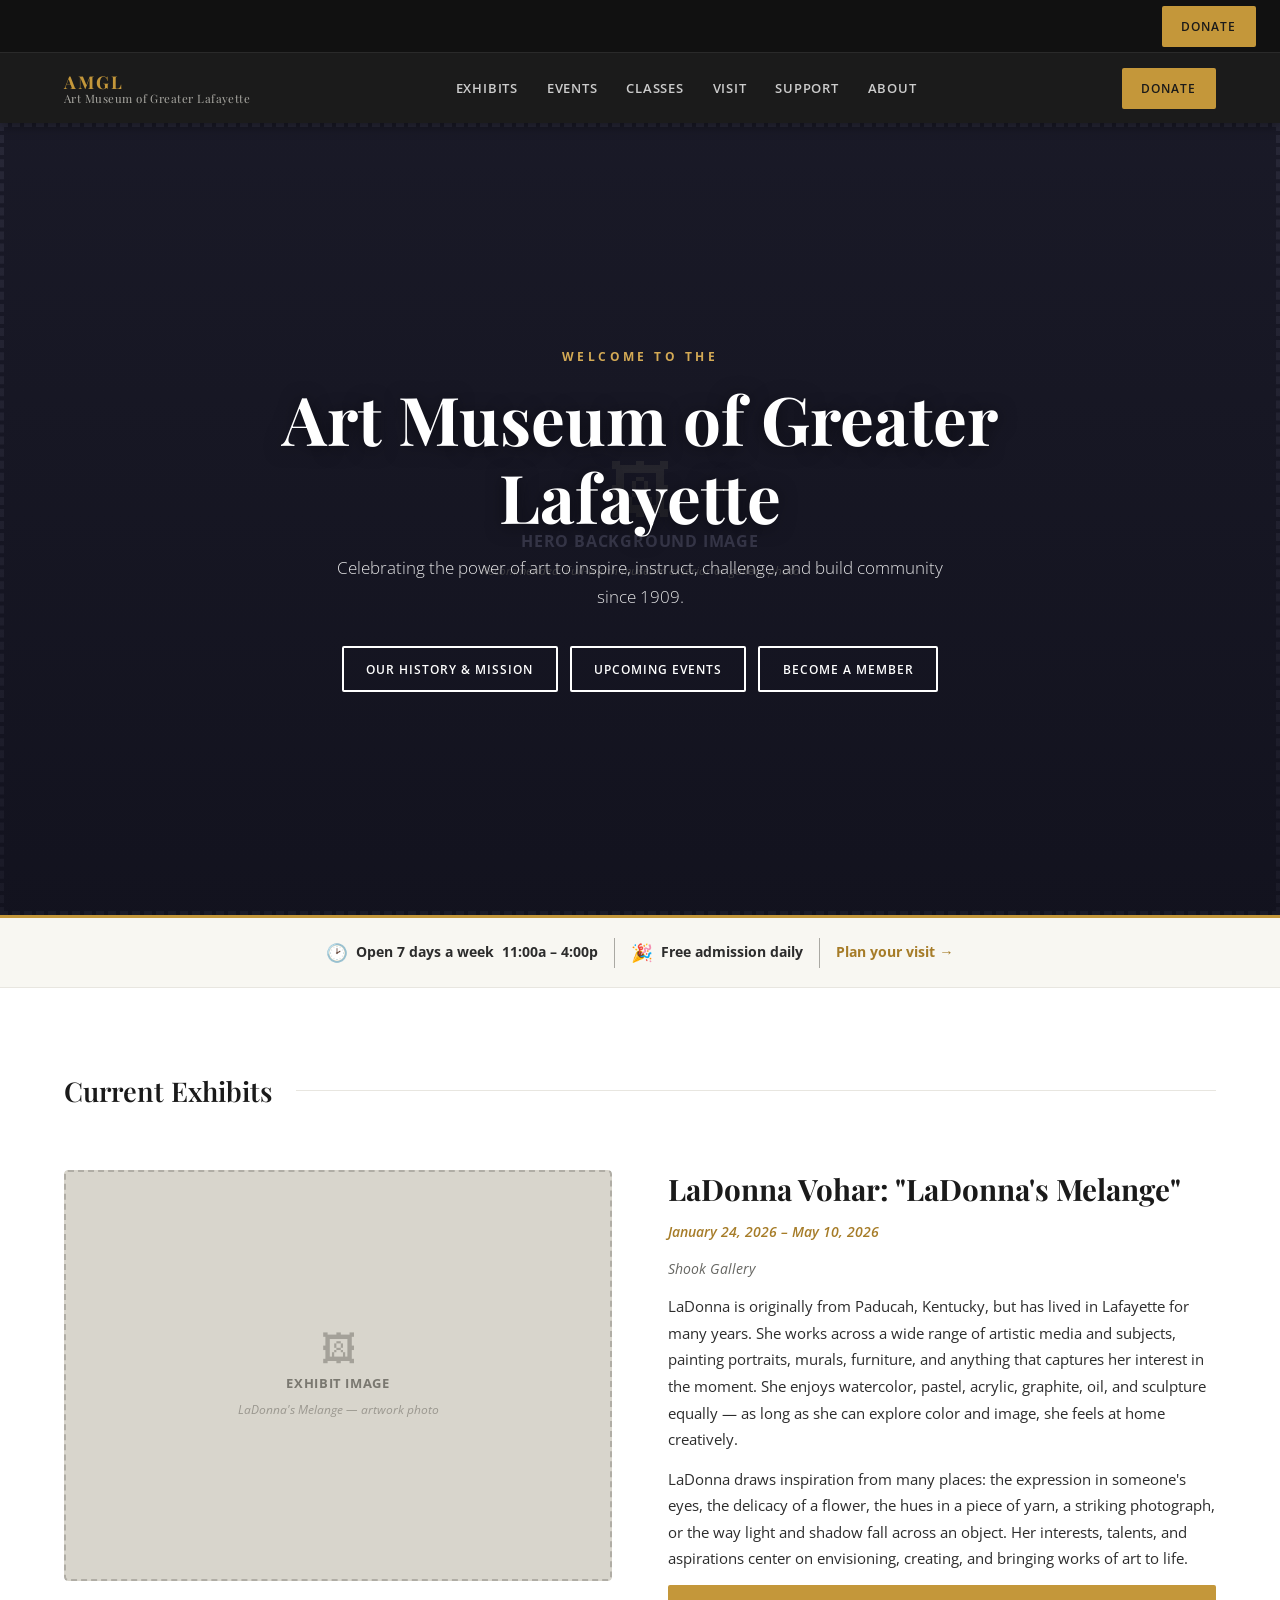
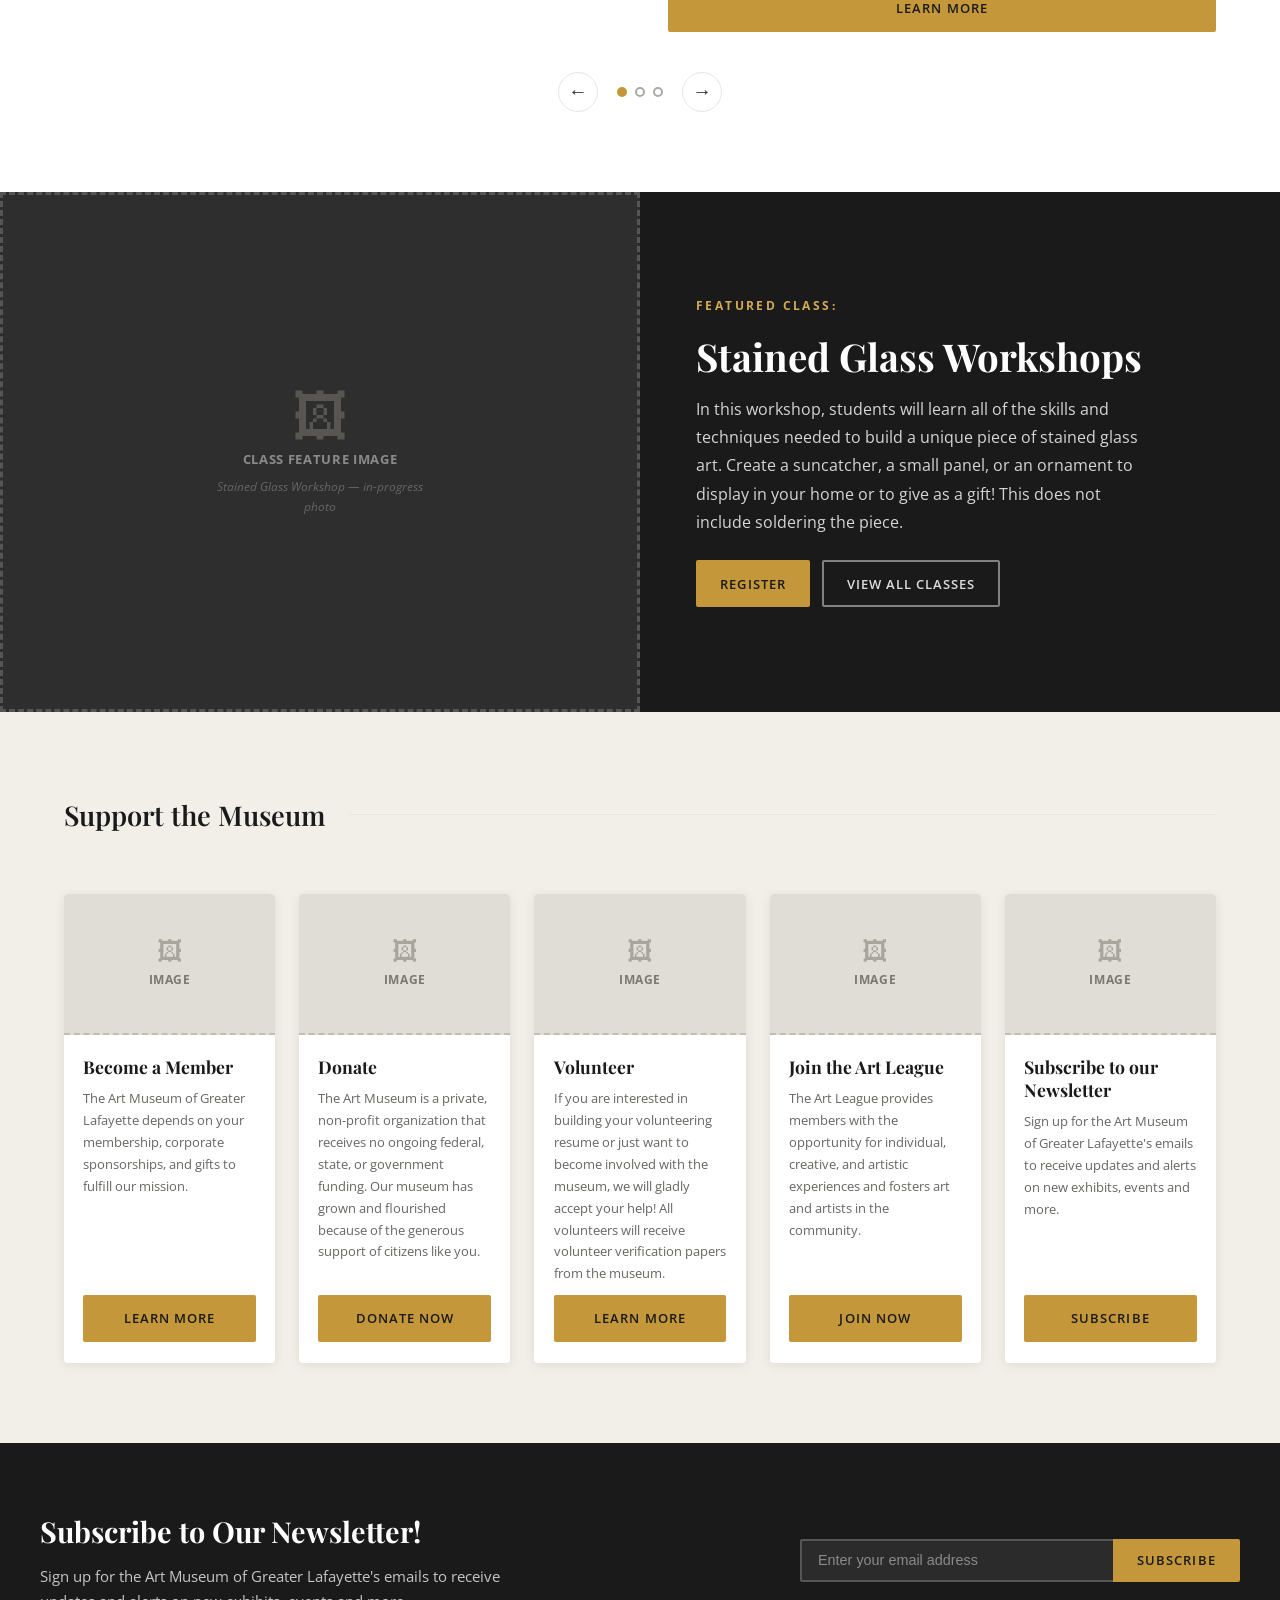
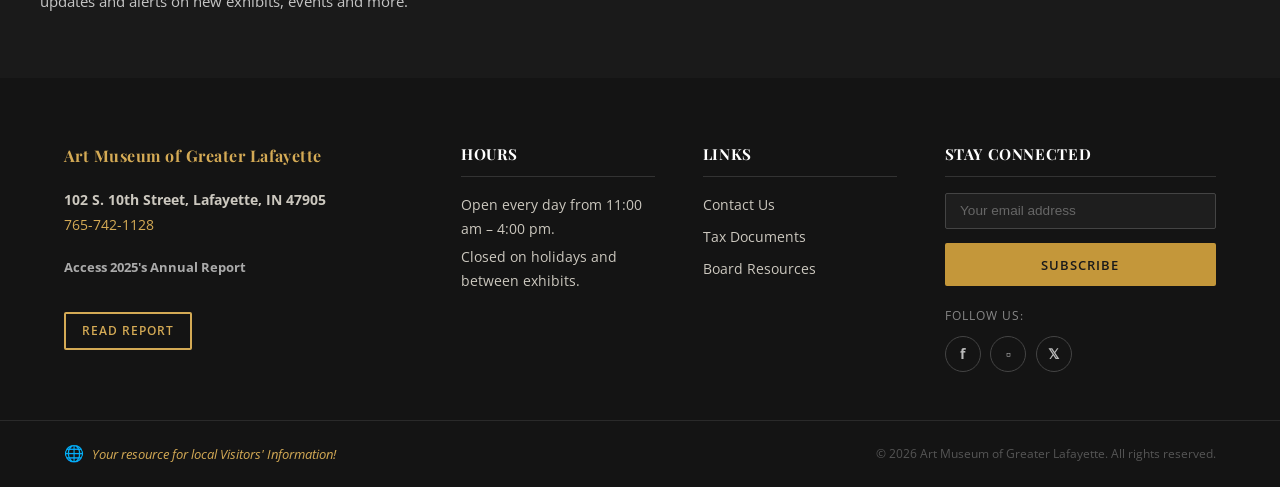
==== index.html @ 9572503d "intial commit of basic website" ====
<!DOCTYPE html>
<html lang="en">
<head>
  <meta charset="UTF-8" />
  <meta name="viewport" content="width=device-width, initial-scale=1.0" />
  <title>Art Museum of Greater Lafayette</title>
  <link rel="preconnect" href="https://fonts.googleapis.com" />
  <link rel="preconnect" href="https://fonts.gstatic.com" crossorigin />
  <link href="https://fonts.googleapis.com/css2?family=Playfair+Display:ital,wght@0,400;0,600;0,700;1,400;1,600&family=Open+Sans:wght@300;400;600;700&display=swap" rel="stylesheet" />
  <link rel="stylesheet" href="css/styles.css" />
</head>
<body>

  <!-- ===================== SKIP LINK ===================== -->
  <a href="#main-content" class="skip-link">Skip to Content</a>

  <!-- ===================== HEADER / NAV ===================== -->
  <header class="site-header" id="site-header">
    <div class="header-top-bar">
      <a href="#" class="btn btn-donate-top">Donate</a>
    </div>

    <nav class="navbar" role="navigation" aria-label="Main Navigation">
      <div class="nav-brand">
        <a href="index.html" class="nav-logo-link">
          <!-- LOGO PLACEHOLDER -->
          <div class="logo-placeholder">
            <span class="logo-initials">AMGL</span>
            <span class="logo-full-text">Art Museum of Greater Lafayette</span>
          </div>
        </a>
      </div>

      <ul class="nav-links" id="navLinks">
        <li class="nav-item has-dropdown">
          <a href="#">Exhibits</a>
          <ul class="dropdown-menu">
            <li><a href="#">Current Exhibits</a></li>
            <li><a href="#">Upcoming Exhibits</a></li>
            <li><a href="#">Past Exhibits</a></li>
          </ul>
        </li>
        <li class="nav-item">
          <a href="#">Events</a>
        </li>
        <li class="nav-item has-dropdown">
          <a href="#">Classes</a>
          <ul class="dropdown-menu">
            <li><a href="#">All Classes</a></li>
            <li><a href="#">Register</a></li>
          </ul>
        </li>
        <li class="nav-item has-dropdown">
          <a href="#">Visit</a>
          <ul class="dropdown-menu">
            <li><a href="#">Plan Your Visit</a></li>
            <li><a href="#">Docent Tours</a></li>
            <li><a href="#">Gift Shop</a></li>
            <li><a href="#">FAQs</a></li>
          </ul>
        </li>
        <li class="nav-item has-dropdown">
          <a href="#">Support</a>
          <ul class="dropdown-menu">
            <li><a href="#">Become a Member</a></li>
            <li><a href="#">Donate</a></li>
            <li><a href="#">Volunteer</a></li>
            <li><a href="#">Art League</a></li>
          </ul>
        </li>
        <li class="nav-item has-dropdown">
          <a href="#">About</a>
          <ul class="dropdown-menu">
            <li><a href="#">Our History &amp; Mission</a></li>
            <li><a href="#">Staff &amp; Board</a></li>
            <li><a href="#">Annual Report</a></li>
            <li><a href="#">Contact Us</a></li>
          </ul>
        </li>
      </ul>

      <div class="nav-actions">
        <a href="#" class="btn btn-donate-nav">Donate</a>
        <button class="hamburger-btn" id="hamburgerBtn" aria-label="Open Menu" aria-expanded="false" aria-controls="mobileMenu">
          <span class="hamburger-line"></span>
          <span class="hamburger-line"></span>
          <span class="hamburger-line"></span>
          <span class="hamburger-label open-label">Open Menu</span>
          <span class="hamburger-label close-label">Close Menu</span>
        </button>
      </div>
    </nav>

    <!-- Mobile Menu -->
    <div class="mobile-menu" id="mobileMenu" aria-hidden="true">
      <ul class="mobile-nav-list">
        <li><a href="#">Exhibits</a></li>
        <li><a href="#">Events</a></li>
        <li><a href="#">Classes</a></li>
        <li><a href="#">Visit</a></li>
        <li><a href="#">Support</a></li>
        <li><a href="#">About</a></li>
        <li><a href="#" class="btn btn-donate-mobile">Donate</a></li>
      </ul>
    </div>
  </header>

  <!-- ===================== MAIN CONTENT ===================== -->
  <main id="main-content">

    <!-- ========== HERO SECTION ========== -->
    <section class="hero-section" aria-label="Hero">
      <!-- HERO IMAGE PLACEHOLDER -->
      <div class="hero-bg-placeholder" role="img" aria-label="[Hero background image placeholder — museum exterior or gallery interior]">
        <div class="placeholder-media hero-placeholder-media">
          <div class="placeholder-icon">&#128444;</div>
          <p class="placeholder-label">Hero Background Image</p>
          <p class="placeholder-hint">Recommended: Full-width museum exterior or gallery photo</p>
        </div>
      </div>
      <div class="hero-overlay"></div>

      <div class="hero-content">
        <p class="hero-eyebrow">WELCOME TO THE</p>
        <h1 class="hero-title">Art Museum of Greater Lafayette</h1>
        <p class="hero-tagline">
          Celebrating the power of art to inspire, instruct, challenge, and build community since 1909.
        </p>
        <div class="hero-cta-group">
          <a href="#" class="btn btn-hero-outline">Our History &amp; Mission</a>
          <a href="#" class="btn btn-hero-outline">Upcoming Events</a>
          <a href="#" class="btn btn-hero-outline">Become a Member</a>
        </div>
      </div>
    </section>

    <!-- ========== QUICK INFO BAR ========== -->
    <section class="info-bar" aria-label="Quick Visit Information">
      <div class="info-bar-inner">
        <div class="info-bar-item">
          <span class="info-bar-icon">&#128337;</span>
          <strong>Open 7 days a week &nbsp;11:00a – 4:00p</strong>
        </div>
        <div class="info-bar-divider" aria-hidden="true"></div>
        <div class="info-bar-item">
          <span class="info-bar-icon">&#127881;</span>
          <strong>Free admission daily</strong>
        </div>
        <div class="info-bar-divider" aria-hidden="true"></div>
        <div class="info-bar-item">
          <a href="#" class="info-bar-link">
            <strong>Plan your visit &#8594;</strong>
          </a>
        </div>
      </div>
    </section>

    <!-- ========== CURRENT EXHIBITS ========== -->
    <section class="exhibits-section" id="exhibits" aria-label="Current Exhibits">
      <div class="section-container">
        <div class="section-label-row">
          <h2 class="section-heading">Current Exhibits</h2>
          <div class="section-rule"></div>
        </div>

        <!-- Exhibit Slider Wrapper -->
        <div class="exhibit-slider" id="exhibitSlider" role="region" aria-label="Exhibit Slideshow">

          <!-- SLIDE 1 -->
          <div class="exhibit-slide active" data-slide="0">
            <div class="exhibit-slide-inner">
              <div class="exhibit-image-wrap">
                <!-- IMAGE PLACEHOLDER -->
                <div class="placeholder-media exhibit-placeholder" role="img" aria-label="[Image placeholder for LaDonna Vohar exhibit]">
                  <div class="placeholder-icon">&#128444;</div>
                  <p class="placeholder-label">Exhibit Image</p>
                  <p class="placeholder-hint">LaDonna's Melange — artwork photo</p>
                </div>
              </div>
              <div class="exhibit-info">
                <h3 class="exhibit-title">LaDonna Vohar: "LaDonna's Melange"</h3>
                <p class="exhibit-dates"><em>January 24, 2026 – May 10, 2026</em></p>
                <p class="exhibit-gallery"><em>Shook Gallery</em></p>
                <p class="exhibit-description">
                  LaDonna is originally from Paducah, Kentucky, but has lived in Lafayette for many years.
                  She works across a wide range of artistic media and subjects, painting portraits, murals,
                  furniture, and anything that captures her interest in the moment. She enjoys watercolor,
                  pastel, acrylic, graphite, oil, and sculpture equally — as long as she can explore color
                  and image, she feels at home creatively.
                </p>
                <p class="exhibit-description">
                  LaDonna draws inspiration from many places: the expression in someone's eyes, the delicacy
                  of a flower, the hues in a piece of yarn, a striking photograph, or the way light and shadow
                  fall across an object. Her interests, talents, and aspirations center on envisioning, creating,
                  and bringing works of art to life.
                </p>
                <a href="#" class="btn btn-primary-dark">Learn More</a>
              </div>
            </div>
          </div>

          <!-- SLIDE 2 -->
          <div class="exhibit-slide" data-slide="1">
            <div class="exhibit-slide-inner">
              <div class="exhibit-image-wrap">
                <!-- IMAGE PLACEHOLDER -->
                <div class="placeholder-media exhibit-placeholder" role="img" aria-label="[Image placeholder for Alice Baber exhibit]">
                  <div class="placeholder-icon">&#128444;</div>
                  <p class="placeholder-label">Exhibit Image</p>
                  <p class="placeholder-hint">Alice Baber — abstract expressionist artwork photo</p>
                </div>
              </div>
              <div class="exhibit-info">
                <h3 class="exhibit-title">Alice Baber: From the Permanent Collection</h3>
                <p class="exhibit-dates"><em>January 24, 2026 – May 31, 2026</em></p>
                <p class="exhibit-gallery"><em>Weil Gallery</em></p>
                <p class="exhibit-description">
                  Alice Baber (1928–1982) was an American abstract expressionist painter, best known for the
                  organic, biomorphic forms she painted using a staining technique which allowed her to explore
                  pure color and elicit a sense of radiant light. Born in Charleston, Illinois, Baber spent her
                  childhood winters in Florida due to poor health. Drawing attracted her from an early age, and
                  by the time she was twelve she already attended college-level classes.
                </p>
                <p class="exhibit-description">
                  Upon graduation from high school, she joined Lindenwood College in Missouri, and soon
                  transferred to Indiana University, Bloomington, where she studied with the figurative
                  expressionist painter Alton Pickens. Baber completed her Master of Arts degree in 1951
                  and travelled to Europe, studying at the École des Beaux-Arts in Fontainebleau, France,
                  before settling in New York City.
                </p>
                <a href="#" class="btn btn-primary-dark">Learn More</a>
              </div>
            </div>
          </div>

          <!-- SLIDE 3 -->
          <div class="exhibit-slide" data-slide="2">
            <div class="exhibit-slide-inner">
              <div class="exhibit-image-wrap">
                <!-- IMAGE PLACEHOLDER -->
                <div class="placeholder-media exhibit-placeholder" role="img" aria-label="[Image placeholder for New Artists 2026 exhibit]">
                  <div class="placeholder-icon">&#128444;</div>
                  <p class="placeholder-label">Exhibit Image</p>
                  <p class="placeholder-hint">New Artists 2026 — student artwork photo</p>
                </div>
              </div>
              <div class="exhibit-info">
                <h3 class="exhibit-title">New Artists 2026: A Juried Regional High School Art Exhibit</h3>
                <p class="exhibit-dates"><em>March 14, 2026 – April 19, 2026</em></p>
                <p class="exhibit-gallery"><em>East and McDonald Galleries</em></p>
                <p class="exhibit-description">
                  Forty-seven years ago, the New Artist Exhibition was established to recognize the best high
                  school artists in the area for their creativity, talent, and dedication. New Artists of 2026
                  is made possible by the ongoing collaboration between the Art Museum of Greater Lafayette,
                  the Art League, high school teachers, students, and private partners.
                </p>
                <a href="#" class="btn btn-primary-dark">Learn More</a>
              </div>
            </div>
          </div>

          <!-- Slider Controls -->
          <div class="slider-controls" aria-label="Slider Controls">
            <button class="slider-btn slider-prev" id="sliderPrev" aria-label="Previous exhibit">&#8592;</button>
            <div class="slider-dots" role="tablist" aria-label="Exhibit slides">
              <button class="slider-dot active" role="tab" aria-selected="true" aria-label="Slide 1" data-dot="0"></button>
              <button class="slider-dot" role="tab" aria-selected="false" aria-label="Slide 2" data-dot="1"></button>
              <button class="slider-dot" role="tab" aria-selected="false" aria-label="Slide 3" data-dot="2"></button>
            </div>
            <button class="slider-btn slider-next" id="sliderNext" aria-label="Next exhibit">&#8594;</button>
          </div>

        </div>
        <!-- end .exhibit-slider -->
      </div>
    </section>

    <!-- ========== FEATURED CLASS ========== -->
    <section class="featured-class-section" aria-label="Featured Class">
      <div class="featured-class-inner">

        <!-- IMAGE PLACEHOLDER (left/background panel) -->
        <div class="featured-class-media" role="img" aria-label="[Image placeholder for Stained Glass Workshops class]">
          <div class="placeholder-media featured-class-placeholder">
            <div class="placeholder-icon">&#128444;</div>
            <p class="placeholder-label">Class Feature Image</p>
            <p class="placeholder-hint">Stained Glass Workshop — in-progress photo</p>
          </div>
        </div>

        <div class="featured-class-content">
          <p class="featured-class-eyebrow">Featured Class:</p>
          <h2 class="featured-class-title">Stained Glass Workshops</h2>
          <p class="featured-class-description">
            In this workshop, students will learn all of the skills and techniques needed to build a unique
            piece of stained glass art. Create a suncatcher, a small panel, or an ornament to display in
            your home or to give as a gift! This does not include soldering the piece.
          </p>
          <div class="featured-class-btns">
            <a href="#" class="btn btn-primary-dark">Register</a>
            <a href="#" class="btn btn-outline-dark">View All Classes</a>
          </div>
        </div>

      </div>
    </section>

    <!-- ========== SUPPORT THE MUSEUM ========== -->
    <section class="support-section" id="support" aria-label="Support the Museum">
      <div class="section-container">
        <div class="section-label-row">
          <h2 class="section-heading">Support the Museum</h2>
          <div class="section-rule"></div>
        </div>

        <div class="support-cards-grid">

          <!-- Card 1: Become a Member -->
          <div class="support-card">
            <!-- IMAGE PLACEHOLDER -->
            <div class="support-card-media">
              <div class="placeholder-media support-placeholder" role="img" aria-label="[Image placeholder for Membership]">
                <div class="placeholder-icon">&#128444;</div>
                <p class="placeholder-label">Image</p>
              </div>
            </div>
            <div class="support-card-body">
              <h3 class="support-card-title">Become a Member</h3>
              <p class="support-card-text">
                The Art Museum of Greater Lafayette depends on your membership, corporate sponsorships,
                and gifts to fulfill our mission.
              </p>
              <a href="#" class="btn btn-primary-dark support-card-btn">Learn More</a>
            </div>
          </div>

          <!-- Card 2: Donate -->
          <div class="support-card">
            <!-- IMAGE PLACEHOLDER -->
            <div class="support-card-media">
              <div class="placeholder-media support-placeholder" role="img" aria-label="[Image placeholder for Donate]">
                <div class="placeholder-icon">&#128444;</div>
                <p class="placeholder-label">Image</p>
              </div>
            </div>
            <div class="support-card-body">
              <h3 class="support-card-title">Donate</h3>
              <p class="support-card-text">
                The Art Museum is a private, non-profit organization that receives no ongoing federal, state,
                or government funding. Our museum has grown and flourished because of the generous support
                of citizens like you.
              </p>
              <a href="#" class="btn btn-primary-dark support-card-btn">Donate Now</a>
            </div>
          </div>

          <!-- Card 3: Volunteer -->
          <div class="support-card">
            <!-- IMAGE PLACEHOLDER -->
            <div class="support-card-media">
              <div class="placeholder-media support-placeholder" role="img" aria-label="[Image placeholder for Volunteer]">
                <div class="placeholder-icon">&#128444;</div>
                <p class="placeholder-label">Image</p>
              </div>
            </div>
            <div class="support-card-body">
              <h3 class="support-card-title">Volunteer</h3>
              <p class="support-card-text">
                If you are interested in building your volunteering resume or just want to become involved
                with the museum, we will gladly accept your help! All volunteers will receive volunteer
                verification papers from the museum.
              </p>
              <a href="#" class="btn btn-primary-dark support-card-btn">Learn More</a>
            </div>
          </div>

          <!-- Card 4: Join the Art League -->
          <div class="support-card">
            <!-- IMAGE PLACEHOLDER -->
            <div class="support-card-media">
              <div class="placeholder-media support-placeholder" role="img" aria-label="[Image placeholder for Art League]">
                <div class="placeholder-icon">&#128444;</div>
                <p class="placeholder-label">Image</p>
              </div>
            </div>
            <div class="support-card-body">
              <h3 class="support-card-title">Join the Art League</h3>
              <p class="support-card-text">
                The Art League provides members with the opportunity for individual, creative, and artistic
                experiences and fosters art and artists in the community.
              </p>
              <a href="#" class="btn btn-primary-dark support-card-btn">Join Now</a>
            </div>
          </div>

          <!-- Card 5: Subscribe to Newsletter -->
          <div class="support-card">
            <!-- IMAGE PLACEHOLDER -->
            <div class="support-card-media">
              <div class="placeholder-media support-placeholder" role="img" aria-label="[Image placeholder for Newsletter]">
                <div class="placeholder-icon">&#128444;</div>
                <p class="placeholder-label">Image</p>
              </div>
            </div>
            <div class="support-card-body">
              <h3 class="support-card-title">Subscribe to our Newsletter</h3>
              <p class="support-card-text">
                Sign up for the Art Museum of Greater Lafayette's emails to receive updates and alerts
                on new exhibits, events and more.
              </p>
              <a href="#" class="btn btn-primary-dark support-card-btn">Subscribe</a>
            </div>
          </div>

        </div>
        <!-- end .support-cards-grid -->
      </div>
    </section>

    <!-- ========== NEWSLETTER BANNER ========== -->
    <section class="newsletter-banner" aria-label="Newsletter Signup">
      <div class="newsletter-inner">
        <div class="newsletter-text">
          <h2 class="newsletter-heading">Subscribe to Our Newsletter!</h2>
          <p class="newsletter-sub">
            Sign up for the Art Museum of Greater Lafayette's emails to receive updates and alerts
            on new exhibits, events and more.
          </p>
        </div>
        <form class="newsletter-form" action="#" method="post" aria-label="Newsletter signup form">
          <label for="newsletterEmail" class="sr-only">Email Address</label>
          <input
            type="email"
            id="newsletterEmail"
            name="email"
            class="newsletter-input"
            placeholder="Enter your email address"
            required
            aria-required="true"
          />
          <button type="submit" class="btn btn-newsletter-submit">Subscribe</button>
        </form>
      </div>
    </section>

  </main>
  <!-- end #main-content -->

  <!-- ===================== FOOTER ===================== -->
  <footer class="site-footer" role="contentinfo">
    <div class="footer-inner">

      <div class="footer-col footer-col-brand">
        <!-- LOGO PLACEHOLDER -->
        <div class="footer-logo-placeholder">
          <span class="footer-logo-text">Art Museum of Greater Lafayette</span>
        </div>
        <address class="footer-address">
          <strong>102 S. 10th Street, Lafayette, IN 47905</strong><br />
          <a href="tel:7657421128">765-742-1128</a>
        </address>
        <div class="footer-report">
          <strong>Access 2025's Annual Report</strong><br />
          <a href="#" class="btn btn-footer-report">Read Report</a>
        </div>
      </div>

      <div class="footer-col footer-col-hours">
        <h4 class="footer-col-heading">Hours</h4>
        <p>Open every day from 11:00 am – 4:00 pm.</p>
        <p>Closed on holidays and between exhibits.</p>
      </div>

      <div class="footer-col footer-col-links">
        <h4 class="footer-col-heading">Links</h4>
        <ul class="footer-links-list">
          <li><a href="#">Contact Us</a></li>
          <li><a href="#">Tax Documents</a></li>
          <li><a href="#">Board Resources</a></li>
        </ul>
      </div>

      <div class="footer-col footer-col-newsletter">
        <h4 class="footer-col-heading">Stay Connected</h4>
        <form class="footer-newsletter-form" action="#" method="post" aria-label="Footer newsletter form">
          <label for="footerEmail" class="sr-only">Email Address</label>
          <input
            type="email"
            id="footerEmail"
            name="email"
            class="footer-newsletter-input"
            placeholder="Your email address"
            required
          />
          <button type="submit" class="btn btn-footer-subscribe">Subscribe</button>
        </form>

        <!-- SOCIAL LINKS PLACEHOLDER -->
        <div class="footer-social" aria-label="Social Media Links">
          <p class="footer-social-label">Follow Us:</p>
          <div class="footer-social-links">
            <a href="#" class="social-link" aria-label="Facebook [placeholder]">
              <span class="social-icon">f</span>
            </a>
            <a href="#" class="social-link" aria-label="Instagram [placeholder]">
              <span class="social-icon">&#9643;</span>
            </a>
            <a href="#" class="social-link" aria-label="Twitter/X [placeholder]">
              <span class="social-icon">&#120143;</span>
            </a>
          </div>
        </div>
      </div>

    </div>

    <div class="footer-bottom">
      <div class="footer-bottom-inner">
        <!-- PARTNER/VISITOR INFO LINK PLACEHOLDER -->
        <div class="footer-visitor-info">
          <a href="#" class="footer-visitor-link">
            <span class="footer-visitor-icon">&#127760;</span>
            <em>Your resource for local Visitors' Information!</em>
          </a>
        </div>
        <p class="footer-copyright">
          &copy; <span id="footerYear"></span> Art Museum of Greater Lafayette. All rights reserved.
        </p>
      </div>
    </div>
  </footer>

  <script src="js/main.js"></script>
  <script>
    // Inline: set footer year dynamically
    document.getElementById('footerYear').textContent = new Date().getFullYear();
  </script>
</body>
</html>
---- css/styles.css ----
/* ============================================================
   Art Museum of Greater Lafayette — Mockup Stylesheet
   ============================================================ */

/* ── Reset & Box Sizing ── */
*,
*::before,
*::after {
    box-sizing: border-box;
    margin: 0;
    padding: 0;
}

/* ── CSS Custom Properties ── */
:root {
    /* Colors */
    --color-black: #111111;
    --color-dark: #1a1a1a;
    --color-nav-bg: #1b1b1b;
    --color-gold: #c4973a;
    --color-gold-light: #d4aa55;
    --color-gold-dark: #a67c28;
    --color-white: #ffffff;
    --color-off-white: #f8f7f2;
    --color-cream: #f2efe8;
    --color-light-gray: #e8e6e0;
    --color-mid-gray: #aaa9a3;
    --color-text: #2c2c2c;
    --color-text-muted: #666662;
    --color-placeholder-bg: #d8d5cc;
    --color-placeholder-text: #7a7870;

    /* Footer */
    --color-footer-bg: #141414;
    --color-footer-text: #ccc8bf;
    --color-footer-link: #d4aa55;

    /* Typography */
    --font-serif: "Playfair Display", Georgia, "Times New Roman", serif;
    --font-sans: "Open Sans", Arial, Helvetica, sans-serif;

    /* Spacing */
    --space-xs: 0.4rem;
    --space-sm: 0.75rem;
    --space-md: 1.25rem;
    --space-lg: 2rem;
    --space-xl: 3.5rem;
    --space-xxl: 5rem;

    /* Layout */
    --max-width: 1200px;
    --nav-height: 70px;
    --section-padding: 5rem 1.5rem;

    /* Transitions */
    --transition-fast: 0.2s ease;
    --transition-medium: 0.35s ease;

    /* Borders */
    --border-radius-sm: 2px;
    --border-radius-md: 4px;
    --border-radius-lg: 8px;
}

/* ── Base ── */
html {
    scroll-behavior: smooth;
    font-size: 16px;
}

body {
    font-family: var(--font-sans);
    color: var(--color-text);
    background-color: var(--color-white);
    line-height: 1.7;
    -webkit-font-smoothing: antialiased;
}

img,
video,
iframe {
    display: block;
    max-width: 100%;
    height: auto;
}

ul {
    list-style: none;
}

a {
    color: inherit;
    text-decoration: none;
}

address {
    font-style: normal;
}

/* ── Screen-reader only utility ── */
.sr-only {
    position: absolute;
    width: 1px;
    height: 1px;
    padding: 0;
    margin: -1px;
    overflow: hidden;
    clip: rect(0, 0, 0, 0);
    white-space: nowrap;
    border: 0;
}

/* ── Skip Link ── */
.skip-link {
    position: absolute;
    top: -999px;
    left: 1rem;
    z-index: 10000;
    background: var(--color-gold);
    color: var(--color-dark);
    font-weight: 700;
    padding: 0.5rem 1rem;
    border-radius: var(--border-radius-md);
    transition: top var(--transition-fast);
}
.skip-link:focus {
    top: 1rem;
}

/* ============================================================
   BUTTONS
   ============================================================ */
.btn {
    display: inline-block;
    font-family: var(--font-sans);
    font-size: 0.82rem;
    font-weight: 600;
    letter-spacing: 0.08em;
    text-transform: uppercase;
    padding: 0.65rem 1.4rem;
    border: 2px solid transparent;
    border-radius: var(--border-radius-sm);
    cursor: pointer;
    transition:
        background-color var(--transition-fast),
        color var(--transition-fast),
        border-color var(--transition-fast),
        box-shadow var(--transition-fast);
    white-space: nowrap;
    text-align: center;
}

/* Gold filled */
.btn-primary-dark {
    background-color: var(--color-gold);
    border-color: var(--color-gold);
    color: var(--color-dark);
}
.btn-primary-dark:hover,
.btn-primary-dark:focus {
    background-color: var(--color-gold-dark);
    border-color: var(--color-gold-dark);
    color: var(--color-white);
    outline: none;
}

/* Outline dark */
.btn-outline-dark {
    background-color: transparent;
    border-color: var(--color-dark);
    color: var(--color-dark);
}
.btn-outline-dark:hover,
.btn-outline-dark:focus {
    background-color: var(--color-dark);
    color: var(--color-white);
    outline: none;
}

/* Hero outline (white on dark bg) */
.btn-hero-outline {
    background-color: transparent;
    border-color: var(--color-white);
    color: var(--color-white);
    font-size: 0.78rem;
}
.btn-hero-outline:hover,
.btn-hero-outline:focus {
    background-color: var(--color-white);
    color: var(--color-dark);
    outline: none;
}

/* Donate buttons */
.btn-donate-top,
.btn-donate-nav {
    background-color: var(--color-gold);
    border-color: var(--color-gold);
    color: var(--color-dark);
    font-size: 0.78rem;
    padding: 0.5rem 1.1rem;
}
.btn-donate-top:hover,
.btn-donate-nav:hover {
    background-color: var(--color-gold-dark);
    border-color: var(--color-gold-dark);
    color: var(--color-white);
}

.btn-donate-mobile {
    display: block;
    background-color: var(--color-gold);
    border-color: var(--color-gold);
    color: var(--color-dark);
    margin-top: var(--space-md);
    text-align: center;
}

/* Newsletter submit */
.btn-newsletter-submit {
    background-color: var(--color-gold);
    border-color: var(--color-gold);
    color: var(--color-dark);
    white-space: nowrap;
}
.btn-newsletter-submit:hover {
    background-color: var(--color-gold-dark);
    border-color: var(--color-gold-dark);
    color: var(--color-white);
}

/* Footer report */
.btn-footer-report {
    background-color: transparent;
    border-color: var(--color-gold-light);
    color: var(--color-gold-light);
    font-size: 0.78rem;
    padding: 0.45rem 1rem;
    margin-top: var(--space-xs);
}
.btn-footer-report:hover {
    background-color: var(--color-gold-light);
    color: var(--color-dark);
}

/* Footer subscribe */
.btn-footer-subscribe {
    background-color: var(--color-gold);
    border-color: var(--color-gold);
    color: var(--color-dark);
    width: 100%;
    margin-top: var(--space-xs);
}
.btn-footer-subscribe:hover {
    background-color: var(--color-gold-dark);
    color: var(--color-white);
}

/* Support card btn */
.support-card-btn {
    margin-top: auto;
}

/* ============================================================
   PLACEHOLDER MEDIA
   ============================================================ */
.placeholder-media {
    display: flex;
    flex-direction: column;
    align-items: center;
    justify-content: center;
    background-color: var(--color-placeholder-bg);
    color: var(--color-placeholder-text);
    border: 2px dashed #b0ada5;
    border-radius: var(--border-radius-md);
    width: 100%;
    height: 100%;
    text-align: center;
    padding: 1.5rem;
    gap: 0.4rem;
}

.placeholder-icon {
    font-size: 2.2rem;
    opacity: 0.55;
    line-height: 1;
}

.placeholder-label {
    font-size: 0.82rem;
    font-weight: 700;
    letter-spacing: 0.05em;
    text-transform: uppercase;
    color: var(--color-placeholder-text);
}

.placeholder-hint {
    font-size: 0.75rem;
    font-style: italic;
    color: #9a978f;
    max-width: 220px;
}

/* ============================================================
   SECTION UTILITY STYLES
   ============================================================ */
.section-container {
    max-width: var(--max-width);
    margin: 0 auto;
    padding: 0 1.5rem;
}

.section-label-row {
    display: flex;
    align-items: center;
    gap: 1.5rem;
    margin-bottom: var(--space-xl);
}

.section-heading {
    font-family: var(--font-serif);
    font-size: 1.7rem;
    font-weight: 600;
    color: var(--color-dark);
    white-space: nowrap;
}

.section-rule {
    flex: 1;
    height: 1px;
    background-color: var(--color-light-gray);
}

/* ============================================================
   HEADER & NAVIGATION
   ============================================================ */
.site-header {
    position: sticky;
    top: 0;
    z-index: 1000;
    background-color: var(--color-nav-bg);
    box-shadow: 0 2px 12px rgba(0, 0, 0, 0.45);
}

/* Top bar (donate + accessibility strip) */
.header-top-bar {
    display: flex;
    justify-content: flex-end;
    align-items: center;
    background-color: var(--color-black);
    padding: 0.35rem 1.5rem;
    border-bottom: 1px solid #2a2a2a;
}

/* Main Navbar */
.navbar {
    display: flex;
    align-items: center;
    justify-content: space-between;
    max-width: var(--max-width);
    margin: 0 auto;
    padding: 0 1.5rem;
    height: var(--nav-height);
    gap: 1rem;
}

/* Logo */
.nav-logo-link {
    display: flex;
    align-items: center;
    text-decoration: none;
    flex-shrink: 0;
}

.logo-placeholder {
    display: flex;
    flex-direction: column;
    line-height: 1.2;
}

.logo-initials {
    font-family: var(--font-serif);
    font-size: 1.1rem;
    font-weight: 700;
    letter-spacing: 0.12em;
    color: var(--color-gold);
}

.logo-full-text {
    font-family: var(--font-serif);
    font-size: 0.72rem;
    font-weight: 400;
    letter-spacing: 0.04em;
    color: var(--color-mid-gray);
    white-space: nowrap;
}

/* Nav Links */
.nav-links {
    display: flex;
    align-items: center;
    gap: 0;
    margin: 0;
    padding: 0;
    height: 100%;
}

.nav-item {
    position: relative;
    height: 100%;
}

.nav-item > a {
    display: flex;
    align-items: center;
    height: 100%;
    padding: 0 0.9rem;
    font-size: 0.82rem;
    font-weight: 600;
    letter-spacing: 0.06em;
    text-transform: uppercase;
    color: #cccccc;
    transition:
        color var(--transition-fast),
        background-color var(--transition-fast);
    white-space: nowrap;
}

.nav-item > a:hover,
.nav-item > a:focus {
    color: var(--color-white);
    background-color: rgba(255, 255, 255, 0.06);
    outline: none;
}

/* Dropdown */
.dropdown-menu {
    display: none;
    position: absolute;
    top: 100%;
    left: 0;
    background-color: var(--color-dark);
    border-top: 2px solid var(--color-gold);
    min-width: 200px;
    box-shadow: 0 6px 20px rgba(0, 0, 0, 0.5);
    z-index: 200;
    padding: 0.5rem 0;
}

.dropdown-menu li a {
    display: block;
    padding: 0.55rem 1.1rem;
    font-size: 0.8rem;
    font-weight: 400;
    color: #ccc;
    transition:
        background-color var(--transition-fast),
        color var(--transition-fast);
    white-space: nowrap;
}

.dropdown-menu li a:hover {
    background-color: var(--color-gold);
    color: var(--color-dark);
}

.nav-item.has-dropdown:hover .dropdown-menu,
.nav-item.has-dropdown:focus-within .dropdown-menu {
    display: block;
}

/* Nav Actions */
.nav-actions {
    display: flex;
    align-items: center;
    gap: var(--space-md);
    flex-shrink: 0;
}

/* Hamburger Button */
.hamburger-btn {
    display: none;
    flex-direction: column;
    align-items: center;
    justify-content: center;
    gap: 5px;
    background: none;
    border: 1px solid rgba(255, 255, 255, 0.25);
    border-radius: var(--border-radius-md);
    padding: 0.5rem 0.7rem;
    cursor: pointer;
    transition: border-color var(--transition-fast);
}

.hamburger-btn:hover {
    border-color: var(--color-gold);
}

.hamburger-line {
    display: block;
    width: 22px;
    height: 2px;
    background-color: var(--color-white);
    border-radius: 2px;
    transition:
        transform var(--transition-medium),
        opacity var(--transition-fast);
}

.hamburger-label {
    font-size: 0.65rem;
    letter-spacing: 0.06em;
    color: #bbb;
    text-transform: uppercase;
    margin-top: 2px;
}

.close-label {
    display: none;
}

.hamburger-btn.open .hamburger-line:nth-child(1) {
    transform: translateY(7px) rotate(45deg);
}
.hamburger-btn.open .hamburger-line:nth-child(2) {
    opacity: 0;
}
.hamburger-btn.open .hamburger-line:nth-child(3) {
    transform: translateY(-7px) rotate(-45deg);
}
.hamburger-btn.open .open-label {
    display: none;
}
.hamburger-btn.open .close-label {
    display: inline;
}

/* Mobile Menu */
.mobile-menu {
    display: none;
    overflow: hidden;
    max-height: 0;
    transition: max-height var(--transition-medium);
    background-color: #222222;
    border-top: 1px solid #333;
}

.mobile-menu.open {
    max-height: 500px;
}

.mobile-nav-list {
    padding: 1rem 1.5rem 1.5rem;
}

.mobile-nav-list li {
    border-bottom: 1px solid #333;
}

.mobile-nav-list li:last-child {
    border-bottom: none;
}

.mobile-nav-list a {
    display: block;
    padding: 0.8rem 0;
    font-size: 0.9rem;
    font-weight: 600;
    letter-spacing: 0.06em;
    text-transform: uppercase;
    color: #cccccc;
    transition: color var(--transition-fast);
}

.mobile-nav-list a:hover {
    color: var(--color-gold);
}

/* ============================================================
   HERO SECTION
   ============================================================ */
.hero-section {
    position: relative;
    min-height: 88vh;
    display: flex;
    align-items: center;
    justify-content: center;
    overflow: hidden;
    background-color: #1a1a2a;
}

.hero-bg-placeholder {
    position: absolute;
    inset: 0;
    z-index: 0;
}

.hero-placeholder-media {
    height: 100%;
    border-radius: 0;
    border: none;
    background-color: #2c2c3e;
    border: 4px dashed #4a4a60;
}

.hero-placeholder-media .placeholder-icon {
    font-size: 4rem;
}
.hero-placeholder-media .placeholder-label {
    font-size: 1rem;
    color: #8888a8;
}
.hero-placeholder-media .placeholder-hint {
    color: #6666888;
    max-width: 320px;
}

.hero-overlay {
    position: absolute;
    inset: 0;
    z-index: 1;
    background: linear-gradient(
        to bottom,
        rgba(10, 10, 20, 0.55) 0%,
        rgba(10, 10, 20, 0.75) 100%
    );
}

.hero-content {
    position: relative;
    z-index: 2;
    text-align: center;
    color: var(--color-white);
    max-width: 820px;
    padding: 2rem 2rem;
}

.hero-eyebrow {
    font-family: var(--font-sans);
    font-size: 0.78rem;
    font-weight: 700;
    letter-spacing: 0.28em;
    text-transform: uppercase;
    color: var(--color-gold-light);
    margin-bottom: 0.8rem;
}

.hero-title {
    font-family: var(--font-serif);
    font-size: clamp(2.4rem, 5.5vw, 4.2rem);
    font-weight: 700;
    line-height: 1.15;
    color: var(--color-white);
    margin-bottom: 1.2rem;
    text-shadow: 0 2px 18px rgba(0, 0, 0, 0.5);
}

.hero-tagline {
    font-size: 1.05rem;
    font-weight: 300;
    color: rgba(255, 255, 255, 0.88);
    max-width: 620px;
    margin: 0 auto 2.2rem auto;
    line-height: 1.7;
}

.hero-cta-group {
    display: flex;
    flex-wrap: wrap;
    gap: 0.75rem;
    justify-content: center;
}

/* ============================================================
   INFO BAR
   ============================================================ */
.info-bar {
    background-color: var(--color-off-white);
    border-top: 3px solid var(--color-gold);
    border-bottom: 1px solid var(--color-light-gray);
    padding: 1.2rem 1.5rem;
}

.info-bar-inner {
    max-width: var(--max-width);
    margin: 0 auto;
    display: flex;
    align-items: center;
    justify-content: center;
    flex-wrap: wrap;
    gap: 1rem;
}

.info-bar-item {
    display: flex;
    align-items: center;
    gap: 0.5rem;
    font-size: 0.9rem;
    color: var(--color-text);
}

.info-bar-icon {
    font-size: 1.1rem;
}

.info-bar-divider {
    width: 1px;
    height: 30px;
    background-color: var(--color-mid-gray);
}

.info-bar-link {
    color: var(--color-gold-dark);
    transition: color var(--transition-fast);
}

.info-bar-link:hover {
    color: var(--color-dark);
}

/* ============================================================
   EXHIBITS SECTION
   ============================================================ */
.exhibits-section {
    padding: var(--section-padding);
    background-color: var(--color-white);
}

/* Slider */
.exhibit-slider {
    position: relative;
}

.exhibit-slide {
    display: none;
}

.exhibit-slide.active {
    display: block;
}

.exhibit-slide-inner {
    display: grid;
    grid-template-columns: 1fr 1fr;
    gap: 3.5rem;
    align-items: start;
}

.exhibit-image-wrap {
    position: relative;
    aspect-ratio: 4 / 3;
    overflow: hidden;
    border-radius: var(--border-radius-md);
}

.exhibit-placeholder {
    height: 100%;
    aspect-ratio: unset;
}

.exhibit-info {
    display: flex;
    flex-direction: column;
    gap: 0.8rem;
}

.exhibit-title {
    font-family: var(--font-serif);
    font-size: 1.85rem;
    font-weight: 700;
    color: var(--color-dark);
    line-height: 1.25;
}

.exhibit-dates {
    font-size: 0.88rem;
    color: var(--color-gold-dark);
    font-weight: 600;
}

.exhibit-gallery {
    font-size: 0.88rem;
    color: var(--color-text-muted);
}

.exhibit-description {
    font-size: 0.95rem;
    color: var(--color-text);
    line-height: 1.75;
}

/* Slider Controls */
.slider-controls {
    display: flex;
    align-items: center;
    justify-content: center;
    gap: 1.2rem;
    margin-top: 2.5rem;
}

.slider-btn {
    background: none;
    border: 1px solid var(--color-light-gray);
    color: var(--color-text);
    font-size: 1.2rem;
    width: 40px;
    height: 40px;
    border-radius: 50%;
    cursor: pointer;
    display: flex;
    align-items: center;
    justify-content: center;
    transition:
        background-color var(--transition-fast),
        border-color var(--transition-fast),
        color var(--transition-fast);
}

.slider-btn:hover {
    background-color: var(--color-gold);
    border-color: var(--color-gold);
    color: var(--color-dark);
}

.slider-dots {
    display: flex;
    gap: 0.5rem;
    align-items: center;
}

.slider-dot {
    width: 10px;
    height: 10px;
    border-radius: 50%;
    border: 2px solid var(--color-mid-gray);
    background-color: transparent;
    cursor: pointer;
    padding: 0;
    transition:
        background-color var(--transition-fast),
        border-color var(--transition-fast);
}

.slider-dot.active,
.slider-dot:hover {
    background-color: var(--color-gold);
    border-color: var(--color-gold);
}

/* ============================================================
   FEATURED CLASS SECTION
   ============================================================ */
.featured-class-section {
    background-color: var(--color-dark);
    color: var(--color-white);
}

.featured-class-inner {
    display: grid;
    grid-template-columns: 1fr 1fr;
    min-height: 520px;
}

.featured-class-media {
    position: relative;
    overflow: hidden;
}

.featured-class-placeholder {
    height: 100%;
    min-height: 380px;
    border-radius: 0;
    border: 3px dashed #555;
    background-color: #2e2e2e;
}

.featured-class-placeholder .placeholder-label {
    color: #8a8a8a;
}
.featured-class-placeholder .placeholder-hint {
    color: #666;
}
.featured-class-placeholder .placeholder-icon {
    font-size: 3.5rem;
}

.featured-class-content {
    display: flex;
    flex-direction: column;
    justify-content: center;
    padding: 4rem 3.5rem;
    gap: 1rem;
}

.featured-class-eyebrow {
    font-family: var(--font-sans);
    font-size: 0.75rem;
    font-weight: 700;
    letter-spacing: 0.2em;
    text-transform: uppercase;
    color: var(--color-gold-light);
}

.featured-class-title {
    font-family: var(--font-serif);
    font-size: 2.4rem;
    font-weight: 700;
    color: var(--color-white);
    line-height: 1.2;
}

.featured-class-description {
    font-size: 0.98rem;
    color: rgba(255, 255, 255, 0.82);
    line-height: 1.8;
    max-width: 460px;
}

.featured-class-btns {
    display: flex;
    flex-wrap: wrap;
    gap: 0.75rem;
    margin-top: 0.5rem;
}

/* Override outline-dark for dark bg */
.featured-class-section .btn-outline-dark {
    border-color: rgba(255, 255, 255, 0.45);
    color: rgba(255, 255, 255, 0.85);
}

.featured-class-section .btn-outline-dark:hover {
    background-color: rgba(255, 255, 255, 0.12);
    border-color: var(--color-white);
    color: var(--color-white);
}

/* ============================================================
   SUPPORT THE MUSEUM SECTION
   ============================================================ */
.support-section {
    padding: var(--section-padding);
    background-color: var(--color-cream);
}

.support-cards-grid {
    display: grid;
    grid-template-columns: repeat(5, 1fr);
    gap: 1.5rem;
}

.support-card {
    display: flex;
    flex-direction: column;
    background-color: var(--color-white);
    border-radius: var(--border-radius-md);
    overflow: hidden;
    box-shadow: 0 2px 12px rgba(0, 0, 0, 0.08);
    transition:
        box-shadow var(--transition-medium),
        transform var(--transition-medium);
}

.support-card:hover {
    box-shadow: 0 6px 24px rgba(0, 0, 0, 0.14);
    transform: translateY(-3px);
}

.support-card-media {
    aspect-ratio: 3 / 2;
    overflow: hidden;
    flex-shrink: 0;
}

.support-placeholder {
    height: 100%;
    border-radius: 0;
    border-left: none;
    border-right: none;
    border-top: none;
    border-bottom: 2px dashed #c0bdb5;
    background-color: #e0ddd6;
}

.support-placeholder .placeholder-icon {
    font-size: 1.6rem;
}
.support-placeholder .placeholder-label {
    font-size: 0.72rem;
}

.support-card-body {
    display: flex;
    flex-direction: column;
    flex: 1;
    padding: 1.3rem 1.2rem;
    gap: 0.6rem;
}

.support-card-title {
    font-family: var(--font-serif);
    font-size: 1.1rem;
    font-weight: 700;
    color: var(--color-dark);
    line-height: 1.3;
}

.support-card-text {
    font-size: 0.83rem;
    color: var(--color-text-muted);
    line-height: 1.65;
    flex: 1;
}

/* ============================================================
   NEWSLETTER BANNER
   ============================================================ */
.newsletter-banner {
    background-color: var(--color-dark);
    padding: 4rem 1.5rem;
}

.newsletter-inner {
    max-width: var(--max-width);
    margin: 0 auto;
    display: flex;
    align-items: center;
    gap: 3rem;
    flex-wrap: wrap;
    justify-content: space-between;
}

.newsletter-text {
    flex: 1;
    min-width: 260px;
}

.newsletter-heading {
    font-family: var(--font-serif);
    font-size: 1.8rem;
    font-weight: 700;
    color: var(--color-white);
    margin-bottom: 0.5rem;
}

.newsletter-sub {
    font-size: 0.95rem;
    color: rgba(255, 255, 255, 0.75);
    line-height: 1.65;
    max-width: 480px;
}

.newsletter-form {
    display: flex;
    gap: 0;
    flex-shrink: 0;
    min-width: 340px;
    max-width: 440px;
    width: 100%;
}

.newsletter-input {
    flex: 1;
    padding: 0.7rem 1rem;
    font-size: 0.9rem;
    border: 2px solid rgba(255, 255, 255, 0.2);
    border-right: none;
    border-radius: var(--border-radius-sm) 0 0 var(--border-radius-sm);
    background-color: rgba(255, 255, 255, 0.08);
    color: var(--color-white);
    outline: none;
    transition: border-color var(--transition-fast);
}

.newsletter-input::placeholder {
    color: rgba(255, 255, 255, 0.45);
}

.newsletter-input:focus {
    border-color: var(--color-gold-light);
    background-color: rgba(255, 255, 255, 0.13);
}

.newsletter-form .btn-newsletter-submit {
    border-radius: 0 var(--border-radius-sm) var(--border-radius-sm) 0;
    border: 2px solid var(--color-gold);
}

/* ============================================================
   FOOTER
   ============================================================ */
.site-footer {
    background-color: var(--color-footer-bg);
    color: var(--color-footer-text);
    font-size: 0.88rem;
}

.footer-inner {
    max-width: var(--max-width);
    margin: 0 auto;
    padding: 4rem 1.5rem 3rem;
    display: grid;
    grid-template-columns: 1.8fr 1fr 1fr 1.4fr;
    gap: 3rem;
}

/* Brand col */
.footer-logo-placeholder {
    display: inline-block;
    margin-bottom: 1.2rem;
}

.footer-logo-text {
    font-family: var(--font-serif);
    font-size: 1rem;
    font-weight: 700;
    color: var(--color-gold-light);
    letter-spacing: 0.03em;
}

.footer-address {
    line-height: 1.75;
    color: var(--color-footer-text);
    margin-bottom: 1.2rem;
}

.footer-address a {
    color: var(--color-gold-light);
    transition: color var(--transition-fast);
}

.footer-address a:hover {
    color: var(--color-white);
}

.footer-report {
    margin-top: 1rem;
    line-height: 1.6;
}

.footer-report strong {
    font-size: 0.83rem;
    color: #aaa;
    display: block;
    margin-bottom: 0.3rem;
}

/* Footer col headings */
.footer-col-heading {
    font-family: var(--font-serif);
    font-size: 0.95rem;
    font-weight: 700;
    color: var(--color-white);
    letter-spacing: 0.04em;
    text-transform: uppercase;
    margin-bottom: 1rem;
    padding-bottom: 0.5rem;
    border-bottom: 1px solid #333;
}

/* Hours col */
.footer-col-hours p {
    line-height: 1.7;
    color: var(--color-footer-text);
    margin-bottom: 0.3rem;
}

/* Links col */
.footer-links-list {
    display: flex;
    flex-direction: column;
    gap: 0.5rem;
}

.footer-links-list a {
    color: var(--color-footer-text);
    font-size: 0.85rem;
    transition: color var(--transition-fast);
}

.footer-links-list a:hover {
    color: var(--color-gold-light);
}

/* Newsletter col */
.footer-newsletter-input {
    width: 100%;
    padding: 0.6rem 0.9rem;
    font-size: 0.85rem;
    border: 1px solid #444;
    border-radius: var(--border-radius-sm);
    background-color: #1e1e1e;
    color: var(--color-white);
    margin-bottom: 0.5rem;
    outline: none;
    transition: border-color var(--transition-fast);
}

.footer-newsletter-input::placeholder {
    color: #666;
}

.footer-newsletter-input:focus {
    border-color: var(--color-gold-light);
}

/* Social Links */
.footer-social {
    margin-top: 1.2rem;
}

.footer-social-label {
    font-size: 0.78rem;
    text-transform: uppercase;
    letter-spacing: 0.08em;
    color: #888;
    margin-bottom: 0.6rem;
}

.footer-social-links {
    display: flex;
    gap: 0.6rem;
}

.social-link {
    display: flex;
    align-items: center;
    justify-content: center;
    width: 36px;
    height: 36px;
    border: 1px solid #444;
    border-radius: 50%;
    color: #bbb;
    font-size: 0.88rem;
    font-weight: 700;
    transition:
        background-color var(--transition-fast),
        border-color var(--transition-fast),
        color var(--transition-fast);
}

.social-link:hover {
    background-color: var(--color-gold);
    border-color: var(--color-gold);
    color: var(--color-dark);
}

/* Footer Bottom */
.footer-bottom {
    border-top: 1px solid #2a2a2a;
}

.footer-bottom-inner {
    max-width: var(--max-width);
    margin: 0 auto;
    padding: 1.2rem 1.5rem;
    display: flex;
    align-items: center;
    justify-content: space-between;
    flex-wrap: wrap;
    gap: 0.75rem;
}

.footer-visitor-link {
    display: flex;
    align-items: center;
    gap: 0.5rem;
    color: var(--color-gold-light);
    font-size: 0.83rem;
    transition: color var(--transition-fast);
}

.footer-visitor-link:hover {
    color: var(--color-white);
}

.footer-visitor-icon {
    font-size: 1rem;
}

.footer-copyright {
    font-size: 0.78rem;
    color: #555;
}

/* ============================================================
   RESPONSIVE — TABLET (max 1024px)
   ============================================================ */
@media (max-width: 1024px) {
    .support-cards-grid {
        grid-template-columns: repeat(3, 1fr);
    }

    .footer-inner {
        grid-template-columns: 1fr 1fr;
        gap: 2.5rem;
    }

    .nav-links {
        display: none;
    }

    .hamburger-btn {
        display: flex;
    }

    .mobile-menu {
        display: block;
    }

    .btn-donate-nav {
        display: none;
    }
}

/* ============================================================
   RESPONSIVE — MOBILE (max 768px)
   ============================================================ */
@media (max-width: 768px) {
    :root {
        --section-padding: 3.5rem 1.25rem;
    }

    /* Hero */
    .hero-section {
        min-height: 75vh;
    }

    .hero-content {
        padding: 1.5rem 1.25rem;
    }

    .hero-title {
        font-size: clamp(2rem, 8vw, 3rem);
    }

    .hero-tagline {
        font-size: 0.95rem;
    }

    .hero-cta-group {
        flex-direction: column;
        align-items: center;
    }

    .hero-cta-group .btn {
        width: 100%;
        max-width: 280px;
    }

    /* Info bar */
    .info-bar-inner {
        flex-direction: column;
        gap: 0.75rem;
        text-align: center;
    }

    .info-bar-divider {
        display: none;
    }

    /* Exhibits */
    .exhibit-slide-inner {
        grid-template-columns: 1fr;
        gap: 1.8rem;
    }

    /* Featured Class */
    .featured-class-inner {
        grid-template-columns: 1fr;
    }

    .featured-class-content {
        padding: 2.5rem 1.5rem;
    }

    .featured-class-title {
        font-size: 1.9rem;
    }

    /* Support Cards */
    .support-cards-grid {
        grid-template-columns: repeat(2, 1fr);
        gap: 1.2rem;
    }

    /* Newsletter */
    .newsletter-inner {
        flex-direction: column;
        gap: 1.8rem;
    }

    .newsletter-form {
        min-width: unset;
        width: 100%;
    }

    /* Footer */
    .footer-inner {
        grid-template-columns: 1fr;
        gap: 2rem;
        padding: 2.5rem 1.25rem 2rem;
    }

    .footer-bottom-inner {
        flex-direction: column;
        text-align: center;
    }

    /* Section headings */
    .section-label-row {
        flex-direction: column;
        align-items: flex-start;
        gap: 0.5rem;
    }

    .section-rule {
        width: 80px;
        flex: none;
    }
}

/* ============================================================
   RESPONSIVE — SMALL MOBILE (max 480px)
   ============================================================ */
@media (max-width: 480px) {
    .support-cards-grid {
        grid-template-columns: 1fr;
    }

    .exhibit-title {
        font-size: 1.45rem;
    }

    .featured-class-title {
        font-size: 1.6rem;
    }
}

/* ============================================================
   STICKY HEADER — scrolled / shrink state
   ============================================================ */
.site-header {
    transition: box-shadow var(--transition-medium);
}

.site-header.scrolled .header-top-bar {
    display: none;
}

.site-header.scrolled .navbar {
    height: 54px;
}

.site-header.scrolled .logo-full-text {
    display: none;
}

.site-header.scrolled .logo-initials {
    font-size: 1rem;
}

.site-header.scrolled {
    box-shadow: 0 3px 18px rgba(0, 0, 0, 0.55);
}

/* Smooth height transition on navbar */
.navbar {
    transition: height var(--transition-medium);
}
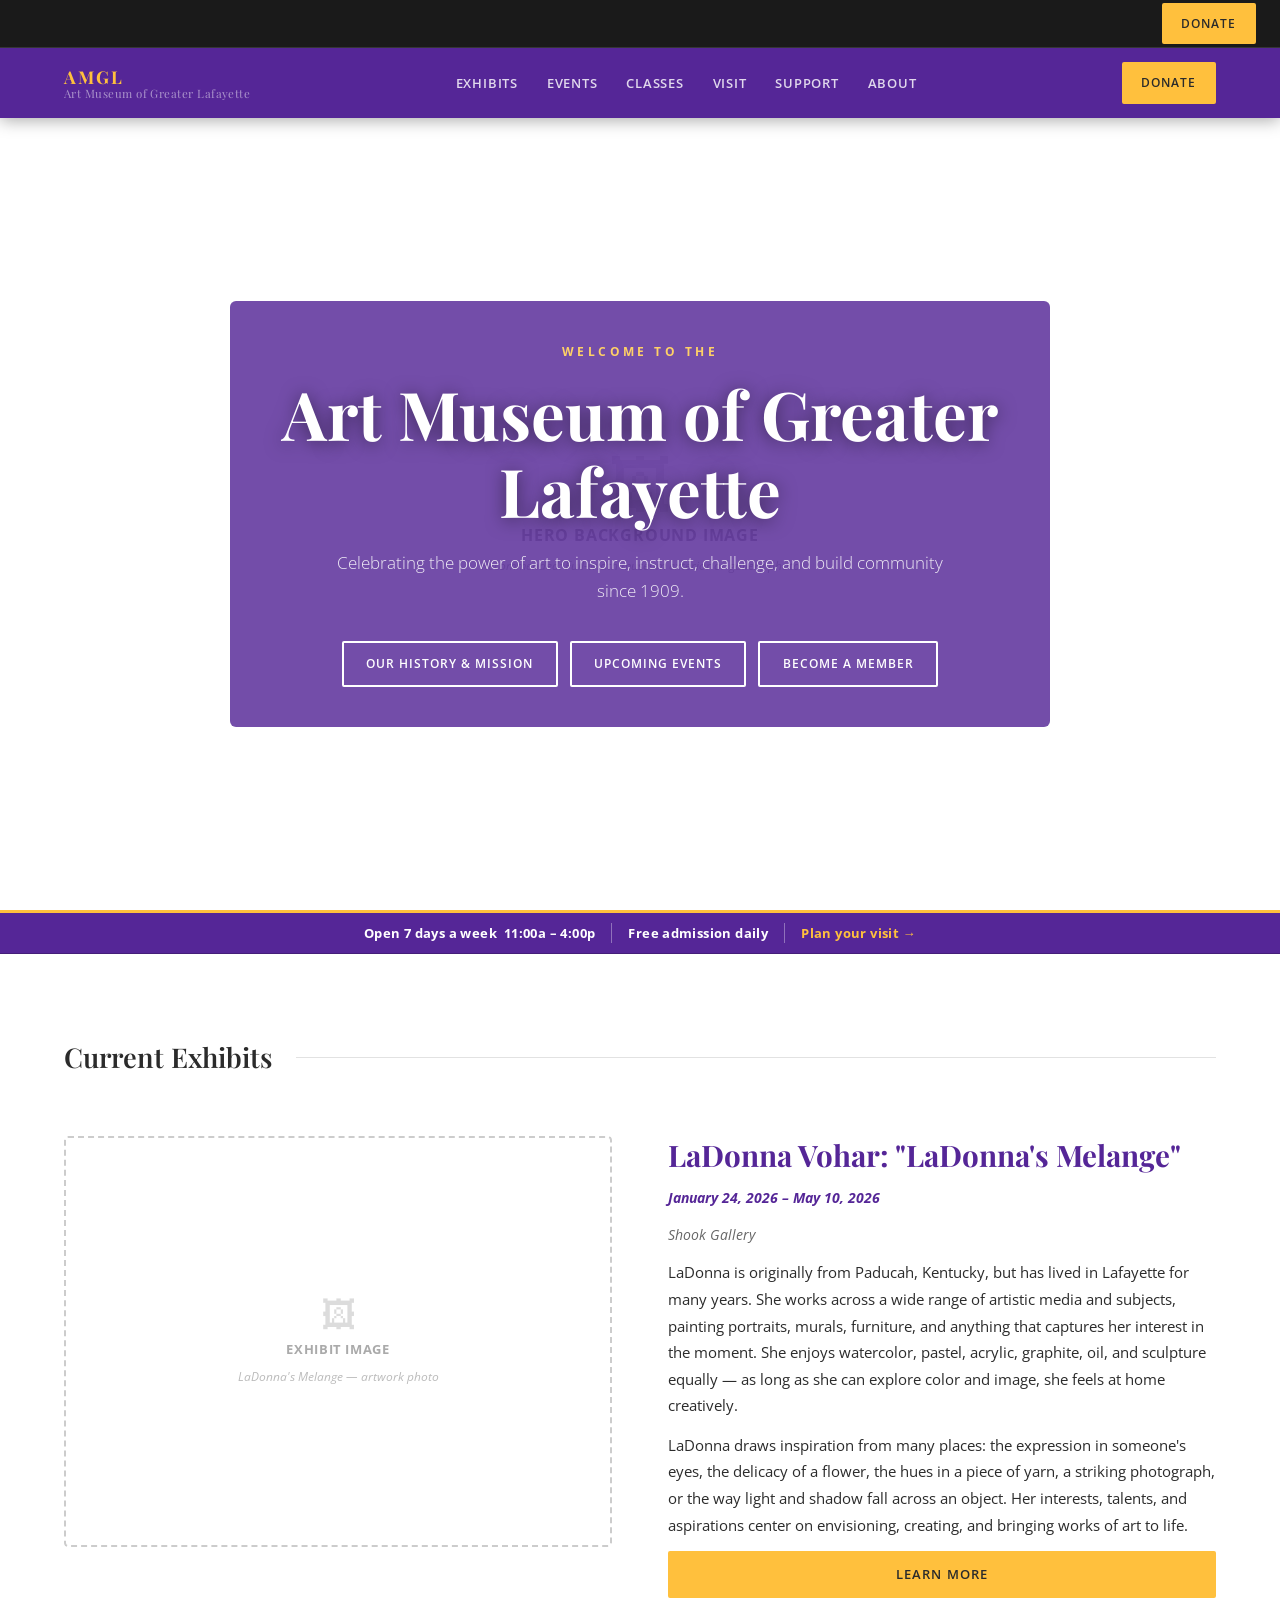
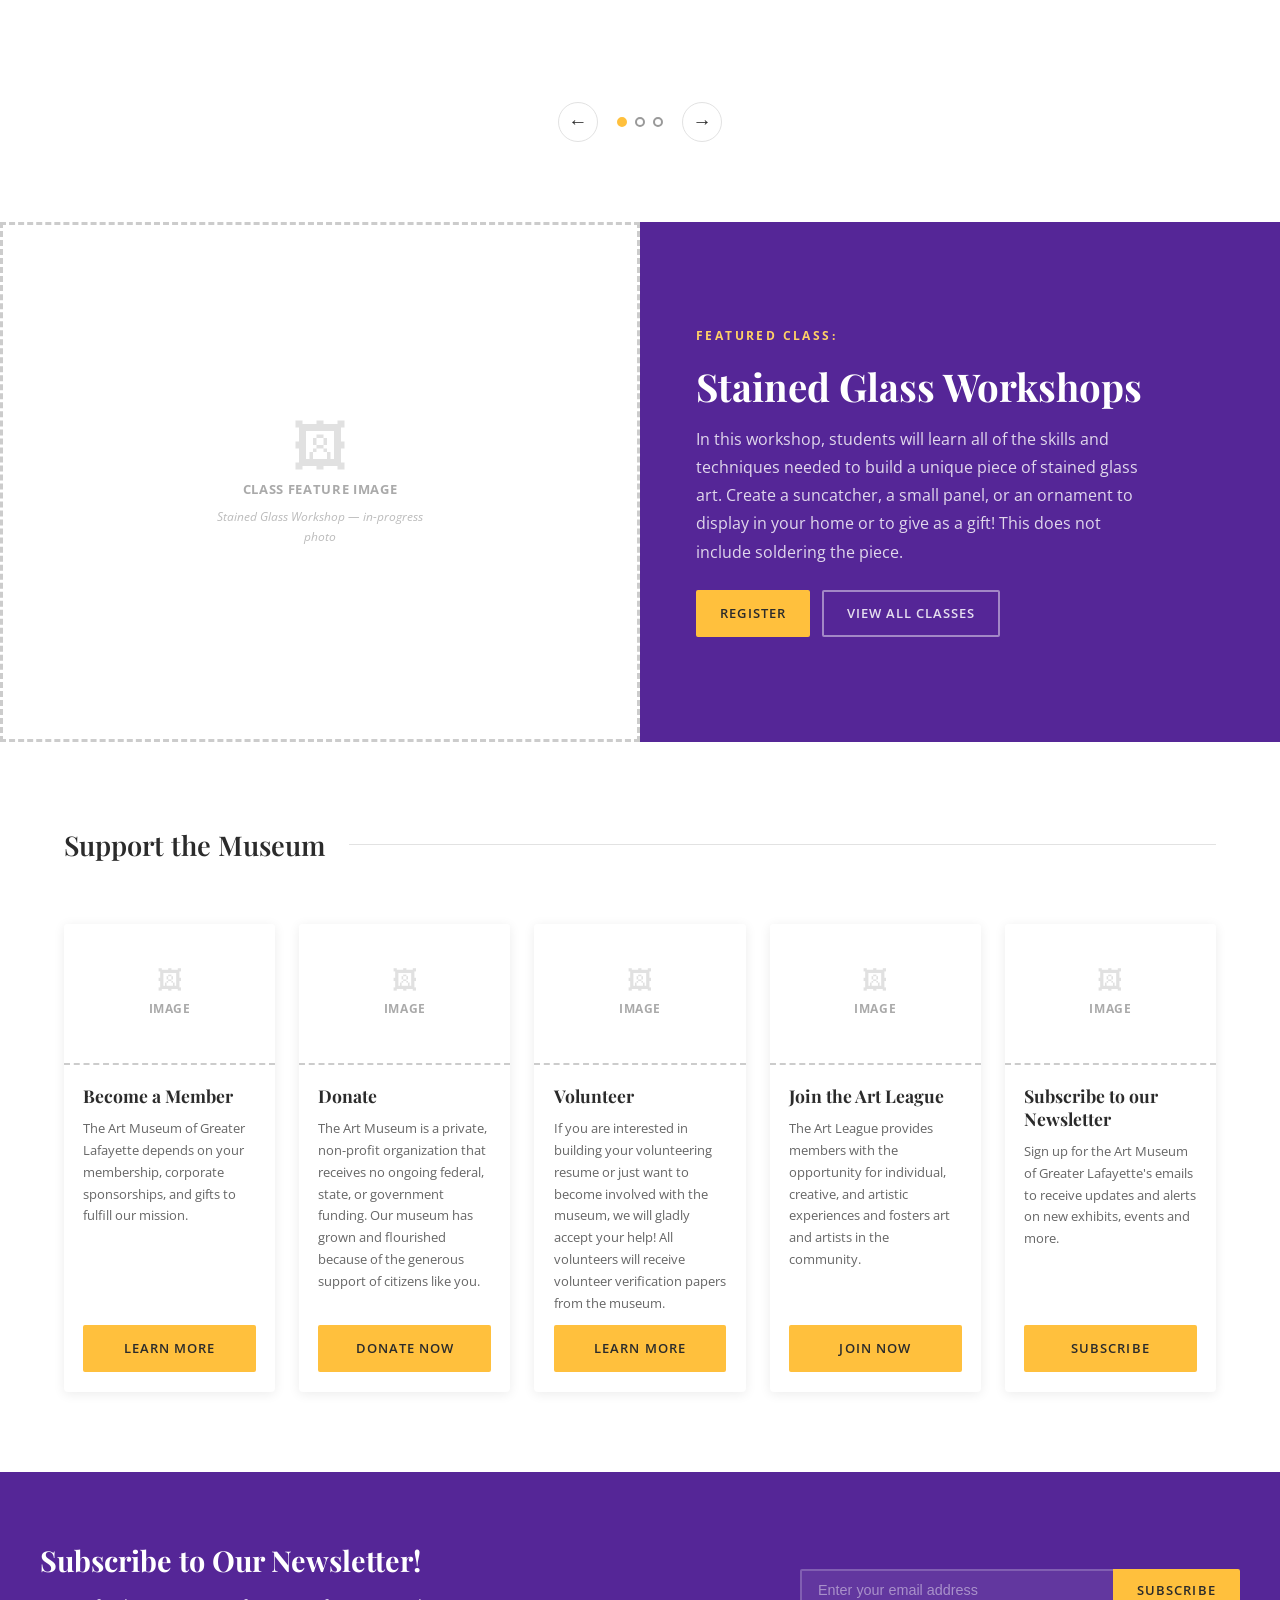
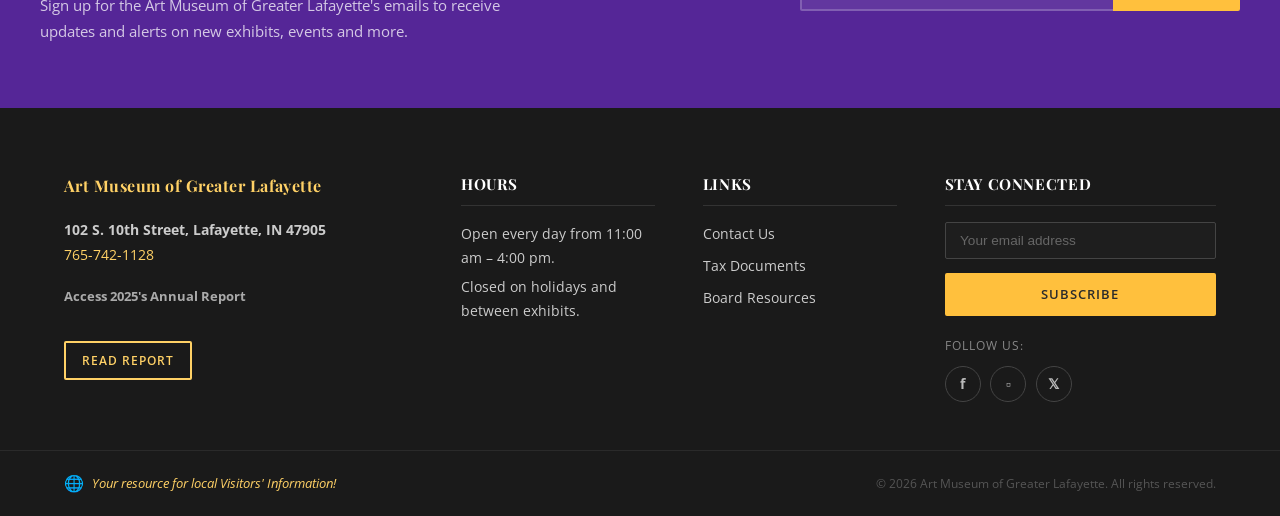
==== commit b2a8e0c9: "more changes" ====
--- a/index.html
+++ b/index.html
@@ -1,539 +1,820 @@
-<!DOCTYPE html>
+<!doctype html>
 <html lang="en">
-<head>
-  <meta charset="UTF-8" />
-  <meta name="viewport" content="width=device-width, initial-scale=1.0" />
-  <title>Art Museum of Greater Lafayette</title>
-  <link rel="preconnect" href="https://fonts.googleapis.com" />
-  <link rel="preconnect" href="https://fonts.gstatic.com" crossorigin />
-  <link href="https://fonts.googleapis.com/css2?family=Playfair+Display:ital,wght@0,400;0,600;0,700;1,400;1,600&family=Open+Sans:wght@300;400;600;700&display=swap" rel="stylesheet" />
-  <link rel="stylesheet" href="css/styles.css" />
-</head>
-<body>
-
-  <!-- ===================== SKIP LINK ===================== -->
-  <a href="#main-content" class="skip-link">Skip to Content</a>
-
-  <!-- ===================== HEADER / NAV ===================== -->
-  <header class="site-header" id="site-header">
-    <div class="header-top-bar">
-      <a href="#" class="btn btn-donate-top">Donate</a>
-    </div>
-
-    <nav class="navbar" role="navigation" aria-label="Main Navigation">
-      <div class="nav-brand">
-        <a href="index.html" class="nav-logo-link">
-          <!-- LOGO PLACEHOLDER -->
-          <div class="logo-placeholder">
-            <span class="logo-initials">AMGL</span>
-            <span class="logo-full-text">Art Museum of Greater Lafayette</span>
-          </div>
-        </a>
-      </div>
-
-      <ul class="nav-links" id="navLinks">
-        <li class="nav-item has-dropdown">
-          <a href="#">Exhibits</a>
-          <ul class="dropdown-menu">
-            <li><a href="#">Current Exhibits</a></li>
-            <li><a href="#">Upcoming Exhibits</a></li>
-            <li><a href="#">Past Exhibits</a></li>
-          </ul>
-        </li>
-        <li class="nav-item">
-          <a href="#">Events</a>
-        </li>
-        <li class="nav-item has-dropdown">
-          <a href="#">Classes</a>
-          <ul class="dropdown-menu">
-            <li><a href="#">All Classes</a></li>
-            <li><a href="#">Register</a></li>
-          </ul>
-        </li>
-        <li class="nav-item has-dropdown">
-          <a href="#">Visit</a>
-          <ul class="dropdown-menu">
-            <li><a href="#">Plan Your Visit</a></li>
-            <li><a href="#">Docent Tours</a></li>
-            <li><a href="#">Gift Shop</a></li>
-            <li><a href="#">FAQs</a></li>
-          </ul>
-        </li>
-        <li class="nav-item has-dropdown">
-          <a href="#">Support</a>
-          <ul class="dropdown-menu">
-            <li><a href="#">Become a Member</a></li>
-            <li><a href="#">Donate</a></li>
-            <li><a href="#">Volunteer</a></li>
-            <li><a href="#">Art League</a></li>
-          </ul>
-        </li>
-        <li class="nav-item has-dropdown">
-          <a href="#">About</a>
-          <ul class="dropdown-menu">
-            <li><a href="#">Our History &amp; Mission</a></li>
-            <li><a href="#">Staff &amp; Board</a></li>
-            <li><a href="#">Annual Report</a></li>
-            <li><a href="#">Contact Us</a></li>
-          </ul>
-        </li>
-      </ul>
-
-      <div class="nav-actions">
-        <a href="#" class="btn btn-donate-nav">Donate</a>
-        <button class="hamburger-btn" id="hamburgerBtn" aria-label="Open Menu" aria-expanded="false" aria-controls="mobileMenu">
-          <span class="hamburger-line"></span>
-          <span class="hamburger-line"></span>
-          <span class="hamburger-line"></span>
-          <span class="hamburger-label open-label">Open Menu</span>
-          <span class="hamburger-label close-label">Close Menu</span>
-        </button>
-      </div>
-    </nav>
-
-    <!-- Mobile Menu -->
-    <div class="mobile-menu" id="mobileMenu" aria-hidden="true">
-      <ul class="mobile-nav-list">
-        <li><a href="#">Exhibits</a></li>
-        <li><a href="#">Events</a></li>
-        <li><a href="#">Classes</a></li>
-        <li><a href="#">Visit</a></li>
-        <li><a href="#">Support</a></li>
-        <li><a href="#">About</a></li>
-        <li><a href="#" class="btn btn-donate-mobile">Donate</a></li>
-      </ul>
-    </div>
-  </header>
-
-  <!-- ===================== MAIN CONTENT ===================== -->
-  <main id="main-content">
-
-    <!-- ========== HERO SECTION ========== -->
-    <section class="hero-section" aria-label="Hero">
-      <!-- HERO IMAGE PLACEHOLDER -->
-      <div class="hero-bg-placeholder" role="img" aria-label="[Hero background image placeholder — museum exterior or gallery interior]">
-        <div class="placeholder-media hero-placeholder-media">
-          <div class="placeholder-icon">&#128444;</div>
-          <p class="placeholder-label">Hero Background Image</p>
-          <p class="placeholder-hint">Recommended: Full-width museum exterior or gallery photo</p>
-        </div>
-      </div>
-      <div class="hero-overlay"></div>
-
-      <div class="hero-content">
-        <p class="hero-eyebrow">WELCOME TO THE</p>
-        <h1 class="hero-title">Art Museum of Greater Lafayette</h1>
-        <p class="hero-tagline">
-          Celebrating the power of art to inspire, instruct, challenge, and build community since 1909.
-        </p>
-        <div class="hero-cta-group">
-          <a href="#" class="btn btn-hero-outline">Our History &amp; Mission</a>
-          <a href="#" class="btn btn-hero-outline">Upcoming Events</a>
-          <a href="#" class="btn btn-hero-outline">Become a Member</a>
-        </div>
-      </div>
-    </section>
-
-    <!-- ========== QUICK INFO BAR ========== -->
-    <section class="info-bar" aria-label="Quick Visit Information">
-      <div class="info-bar-inner">
-        <div class="info-bar-item">
-          <span class="info-bar-icon">&#128337;</span>
-          <strong>Open 7 days a week &nbsp;11:00a – 4:00p</strong>
-        </div>
-        <div class="info-bar-divider" aria-hidden="true"></div>
-        <div class="info-bar-item">
-          <span class="info-bar-icon">&#127881;</span>
-          <strong>Free admission daily</strong>
-        </div>
-        <div class="info-bar-divider" aria-hidden="true"></div>
-        <div class="info-bar-item">
-          <a href="#" class="info-bar-link">
-            <strong>Plan your visit &#8594;</strong>
-          </a>
-        </div>
-      </div>
-    </section>
-
-    <!-- ========== CURRENT EXHIBITS ========== -->
-    <section class="exhibits-section" id="exhibits" aria-label="Current Exhibits">
-      <div class="section-container">
-        <div class="section-label-row">
-          <h2 class="section-heading">Current Exhibits</h2>
-          <div class="section-rule"></div>
-        </div>
-
-        <!-- Exhibit Slider Wrapper -->
-        <div class="exhibit-slider" id="exhibitSlider" role="region" aria-label="Exhibit Slideshow">
-
-          <!-- SLIDE 1 -->
-          <div class="exhibit-slide active" data-slide="0">
-            <div class="exhibit-slide-inner">
-              <div class="exhibit-image-wrap">
-                <!-- IMAGE PLACEHOLDER -->
-                <div class="placeholder-media exhibit-placeholder" role="img" aria-label="[Image placeholder for LaDonna Vohar exhibit]">
-                  <div class="placeholder-icon">&#128444;</div>
-                  <p class="placeholder-label">Exhibit Image</p>
-                  <p class="placeholder-hint">LaDonna's Melange — artwork photo</p>
-                </div>
-              </div>
-              <div class="exhibit-info">
-                <h3 class="exhibit-title">LaDonna Vohar: "LaDonna's Melange"</h3>
-                <p class="exhibit-dates"><em>January 24, 2026 – May 10, 2026</em></p>
-                <p class="exhibit-gallery"><em>Shook Gallery</em></p>
-                <p class="exhibit-description">
-                  LaDonna is originally from Paducah, Kentucky, but has lived in Lafayette for many years.
-                  She works across a wide range of artistic media and subjects, painting portraits, murals,
-                  furniture, and anything that captures her interest in the moment. She enjoys watercolor,
-                  pastel, acrylic, graphite, oil, and sculpture equally — as long as she can explore color
-                  and image, she feels at home creatively.
-                </p>
-                <p class="exhibit-description">
-                  LaDonna draws inspiration from many places: the expression in someone's eyes, the delicacy
-                  of a flower, the hues in a piece of yarn, a striking photograph, or the way light and shadow
-                  fall across an object. Her interests, talents, and aspirations center on envisioning, creating,
-                  and bringing works of art to life.
-                </p>
-                <a href="#" class="btn btn-primary-dark">Learn More</a>
-              </div>
+    <head>
+        <meta charset="UTF-8" />
+        <meta name="viewport" content="width=device-width, initial-scale=1.0" />
+        <title>Art Museum of Greater Lafayette</title>
+        <link rel="preconnect" href="https://fonts.googleapis.com" />
+        <link rel="preconnect" href="https://fonts.gstatic.com" crossorigin />
+        <link
+            href="https://fonts.googleapis.com/css2?family=Playfair+Display:ital,wght@0,400;0,600;0,700;1,400;1,600&family=Open+Sans:wght@300;400;600;700&display=swap"
+            rel="stylesheet"
+        />
+        <link rel="stylesheet" href="css/styles.css" />
+    </head>
+    <body>
+        <!-- ===================== SKIP LINK ===================== -->
+        <a href="#main-content" class="skip-link">Skip to Content</a>
+
+        <!-- ===================== HEADER / NAV ===================== -->
+        <header class="site-header" id="site-header">
+            <div class="header-top-bar">
+                <a href="#" class="btn btn-donate-top">Donate</a>
             </div>
-          </div>
-
-          <!-- SLIDE 2 -->
-          <div class="exhibit-slide" data-slide="1">
-            <div class="exhibit-slide-inner">
-              <div class="exhibit-image-wrap">
-                <!-- IMAGE PLACEHOLDER -->
-                <div class="placeholder-media exhibit-placeholder" role="img" aria-label="[Image placeholder for Alice Baber exhibit]">
-                  <div class="placeholder-icon">&#128444;</div>
-                  <p class="placeholder-label">Exhibit Image</p>
-                  <p class="placeholder-hint">Alice Baber — abstract expressionist artwork photo</p>
-                </div>
-              </div>
-              <div class="exhibit-info">
-                <h3 class="exhibit-title">Alice Baber: From the Permanent Collection</h3>
-                <p class="exhibit-dates"><em>January 24, 2026 – May 31, 2026</em></p>
-                <p class="exhibit-gallery"><em>Weil Gallery</em></p>
-                <p class="exhibit-description">
-                  Alice Baber (1928–1982) was an American abstract expressionist painter, best known for the
-                  organic, biomorphic forms she painted using a staining technique which allowed her to explore
-                  pure color and elicit a sense of radiant light. Born in Charleston, Illinois, Baber spent her
-                  childhood winters in Florida due to poor health. Drawing attracted her from an early age, and
-                  by the time she was twelve she already attended college-level classes.
-                </p>
-                <p class="exhibit-description">
-                  Upon graduation from high school, she joined Lindenwood College in Missouri, and soon
-                  transferred to Indiana University, Bloomington, where she studied with the figurative
-                  expressionist painter Alton Pickens. Baber completed her Master of Arts degree in 1951
-                  and travelled to Europe, studying at the École des Beaux-Arts in Fontainebleau, France,
-                  before settling in New York City.
-                </p>
-                <a href="#" class="btn btn-primary-dark">Learn More</a>
-              </div>
+
+            <nav class="navbar" role="navigation" aria-label="Main Navigation">
+                <div class="nav-brand">
+                    <a href="index.html" class="nav-logo-link">
+                        <!-- LOGO PLACEHOLDER -->
+                        <div class="logo-placeholder">
+                            <span class="logo-initials">AMGL</span>
+                            <span class="logo-full-text"
+                                >Art Museum of Greater Lafayette</span
+                            >
+                        </div>
+                    </a>
+                </div>
+
+                <ul class="nav-links" id="navLinks">
+                    <li class="nav-item has-dropdown">
+                        <a href="#">Exhibits</a>
+                        <ul class="dropdown-menu">
+                            <li><a href="#">Current Exhibits</a></li>
+                            <li><a href="#">Upcoming Exhibits</a></li>
+                            <li><a href="#">Past Exhibits</a></li>
+                        </ul>
+                    </li>
+                    <li class="nav-item">
+                        <a href="#">Events</a>
+                    </li>
+                    <li class="nav-item has-dropdown">
+                        <a href="#">Classes</a>
+                        <ul class="dropdown-menu">
+                            <li><a href="#">All Classes</a></li>
+                            <li><a href="#">Register</a></li>
+                        </ul>
+                    </li>
+                    <li class="nav-item has-dropdown">
+                        <a href="#">Visit</a>
+                        <ul class="dropdown-menu">
+                            <li><a href="#">Plan Your Visit</a></li>
+                            <li><a href="#">Docent Tours</a></li>
+                            <li><a href="#">Gift Shop</a></li>
+                            <li><a href="#">FAQs</a></li>
+                        </ul>
+                    </li>
+                    <li class="nav-item has-dropdown">
+                        <a href="#">Support</a>
+                        <ul class="dropdown-menu">
+                            <li><a href="#">Become a Member</a></li>
+                            <li><a href="#">Donate</a></li>
+                            <li><a href="#">Volunteer</a></li>
+                            <li><a href="#">Art League</a></li>
+                        </ul>
+                    </li>
+                    <li class="nav-item has-dropdown">
+                        <a href="#">About</a>
+                        <ul class="dropdown-menu">
+                            <li><a href="#">Our History &amp; Mission</a></li>
+                            <li><a href="#">Staff &amp; Board</a></li>
+                            <li><a href="#">Annual Report</a></li>
+                            <li><a href="#">Contact Us</a></li>
+                        </ul>
+                    </li>
+                </ul>
+
+                <div class="nav-actions">
+                    <a href="#" class="btn btn-donate-nav">Donate</a>
+                    <button
+                        class="hamburger-btn"
+                        id="hamburgerBtn"
+                        aria-label="Open Menu"
+                        aria-expanded="false"
+                        aria-controls="mobileMenu"
+                    >
+                        <span class="hamburger-line"></span>
+                        <span class="hamburger-line"></span>
+                        <span class="hamburger-line"></span>
+                        <span class="hamburger-label open-label"
+                            >Open Menu</span
+                        >
+                        <span class="hamburger-label close-label"
+                            >Close Menu</span
+                        >
+                    </button>
+                </div>
+            </nav>
+
+            <!-- Mobile Menu -->
+            <div class="mobile-menu" id="mobileMenu" aria-hidden="true">
+                <ul class="mobile-nav-list">
+                    <li><a href="#">Exhibits</a></li>
+                    <li><a href="#">Events</a></li>
+                    <li><a href="#">Classes</a></li>
+                    <li><a href="#">Visit</a></li>
+                    <li><a href="#">Support</a></li>
+                    <li><a href="#">About</a></li>
+                    <li>
+                        <a href="#" class="btn btn-donate-mobile">Donate</a>
+                    </li>
+                </ul>
             </div>
-          </div>
-
-          <!-- SLIDE 3 -->
-          <div class="exhibit-slide" data-slide="2">
-            <div class="exhibit-slide-inner">
-              <div class="exhibit-image-wrap">
-                <!-- IMAGE PLACEHOLDER -->
-                <div class="placeholder-media exhibit-placeholder" role="img" aria-label="[Image placeholder for New Artists 2026 exhibit]">
-                  <div class="placeholder-icon">&#128444;</div>
-                  <p class="placeholder-label">Exhibit Image</p>
-                  <p class="placeholder-hint">New Artists 2026 — student artwork photo</p>
-                </div>
-              </div>
-              <div class="exhibit-info">
-                <h3 class="exhibit-title">New Artists 2026: A Juried Regional High School Art Exhibit</h3>
-                <p class="exhibit-dates"><em>March 14, 2026 – April 19, 2026</em></p>
-                <p class="exhibit-gallery"><em>East and McDonald Galleries</em></p>
-                <p class="exhibit-description">
-                  Forty-seven years ago, the New Artist Exhibition was established to recognize the best high
-                  school artists in the area for their creativity, talent, and dedication. New Artists of 2026
-                  is made possible by the ongoing collaboration between the Art Museum of Greater Lafayette,
-                  the Art League, high school teachers, students, and private partners.
-                </p>
-                <a href="#" class="btn btn-primary-dark">Learn More</a>
-              </div>
+        </header>
+
+        <!-- ===================== MAIN CONTENT ===================== -->
+        <main id="main-content">
+            <!-- ========== HERO SECTION ========== -->
+            <section class="hero-section" aria-label="Hero">
+                <!-- HERO IMAGE PLACEHOLDER -->
+                <div
+                    class="hero-bg-placeholder"
+                    role="img"
+                    aria-label="[Hero background image placeholder — museum exterior or gallery interior]"
+                >
+                    <div class="placeholder-media hero-placeholder-media">
+                        <div class="placeholder-icon">&#128444;</div>
+                        <p class="placeholder-label">Hero Background Image</p>
+                        <p class="placeholder-hint">
+                            Recommended: Full-width museum exterior or gallery
+                            photo
+                        </p>
+                    </div>
+                </div>
+                <div class="hero-overlay"></div>
+
+                <div class="hero-content">
+                    <p class="hero-eyebrow">WELCOME TO THE</p>
+                    <h1 class="hero-title">Art Museum of Greater Lafayette</h1>
+                    <p class="hero-tagline">
+                        Celebrating the power of art to inspire, instruct,
+                        challenge, and build community since 1909.
+                    </p>
+                    <div class="hero-cta-group">
+                        <a href="#" class="btn btn-hero-outline"
+                            >Our History &amp; Mission</a
+                        >
+                        <a href="#" class="btn btn-hero-outline"
+                            >Upcoming Events</a
+                        >
+                        <a href="#" class="btn btn-hero-outline"
+                            >Become a Member</a
+                        >
+                    </div>
+                </div>
+            </section>
+
+            <!-- ========== QUICK INFO BAR ========== -->
+            <section class="info-bar" aria-label="Quick Visit Information">
+                <div class="info-bar-inner">
+                    <div class="info-bar-item">
+                        <strong>Open 7 days a week &nbsp;11:00a – 4:00p</strong>
+                    </div>
+                    <div class="info-bar-divider" aria-hidden="true"></div>
+                    <div class="info-bar-item">
+                        <strong>Free admission daily</strong>
+                    </div>
+                    <div class="info-bar-divider" aria-hidden="true"></div>
+                    <div class="info-bar-item">
+                        <a href="#" class="info-bar-link">
+                            <strong>Plan your visit &#8594;</strong>
+                        </a>
+                    </div>
+                </div>
+            </section>
+
+            <!-- ========== CURRENT EXHIBITS ========== -->
+            <section
+                class="exhibits-section"
+                id="exhibits"
+                aria-label="Current Exhibits"
+            >
+                <div class="section-container">
+                    <div class="section-label-row">
+                        <h2 class="section-heading">Current Exhibits</h2>
+                        <div class="section-rule"></div>
+                    </div>
+
+                    <!-- Exhibit Slider Wrapper -->
+                    <div
+                        class="exhibit-slider"
+                        id="exhibitSlider"
+                        role="region"
+                        aria-label="Exhibit Slideshow"
+                    >
+                        <!-- SLIDE 1 -->
+                        <div class="exhibit-slide active" data-slide="0">
+                            <div class="exhibit-slide-inner">
+                                <div class="exhibit-image-wrap">
+                                    <!-- IMAGE PLACEHOLDER -->
+                                    <div
+                                        class="placeholder-media exhibit-placeholder"
+                                        role="img"
+                                        aria-label="[Image placeholder for LaDonna Vohar exhibit]"
+                                    >
+                                        <div class="placeholder-icon">
+                                            &#128444;
+                                        </div>
+                                        <p class="placeholder-label">
+                                            Exhibit Image
+                                        </p>
+                                        <p class="placeholder-hint">
+                                            LaDonna's Melange — artwork photo
+                                        </p>
+                                    </div>
+                                </div>
+                                <div class="exhibit-info">
+                                    <h3 class="exhibit-title">
+                                        LaDonna Vohar: "LaDonna's Melange"
+                                    </h3>
+                                    <p class="exhibit-dates">
+                                        <em>January 24, 2026 – May 10, 2026</em>
+                                    </p>
+                                    <p class="exhibit-gallery">
+                                        <em>Shook Gallery</em>
+                                    </p>
+                                    <p class="exhibit-description">
+                                        LaDonna is originally from Paducah,
+                                        Kentucky, but has lived in Lafayette for
+                                        many years. She works across a wide
+                                        range of artistic media and subjects,
+                                        painting portraits, murals, furniture,
+                                        and anything that captures her interest
+                                        in the moment. She enjoys watercolor,
+                                        pastel, acrylic, graphite, oil, and
+                                        sculpture equally — as long as she can
+                                        explore color and image, she feels at
+                                        home creatively.
+                                    </p>
+                                    <p class="exhibit-description">
+                                        LaDonna draws inspiration from many
+                                        places: the expression in someone's
+                                        eyes, the delicacy of a flower, the hues
+                                        in a piece of yarn, a striking
+                                        photograph, or the way light and shadow
+                                        fall across an object. Her interests,
+                                        talents, and aspirations center on
+                                        envisioning, creating, and bringing
+                                        works of art to life.
+                                    </p>
+                                    <a href="#" class="btn btn-primary-dark"
+                                        >Learn More</a
+                                    >
+                                </div>
+                            </div>
+                        </div>
+
+                        <!-- SLIDE 2 -->
+                        <div class="exhibit-slide" data-slide="1">
+                            <div class="exhibit-slide-inner">
+                                <div class="exhibit-image-wrap">
+                                    <!-- IMAGE PLACEHOLDER -->
+                                    <div
+                                        class="placeholder-media exhibit-placeholder"
+                                        role="img"
+                                        aria-label="[Image placeholder for Alice Baber exhibit]"
+                                    >
+                                        <div class="placeholder-icon">
+                                            &#128444;
+                                        </div>
+                                        <p class="placeholder-label">
+                                            Exhibit Image
+                                        </p>
+                                        <p class="placeholder-hint">
+                                            Alice Baber — abstract expressionist
+                                            artwork photo
+                                        </p>
+                                    </div>
+                                </div>
+                                <div class="exhibit-info">
+                                    <h3 class="exhibit-title">
+                                        Alice Baber: From the Permanent
+                                        Collection
+                                    </h3>
+                                    <p class="exhibit-dates">
+                                        <em>January 24, 2026 – May 31, 2026</em>
+                                    </p>
+                                    <p class="exhibit-gallery">
+                                        <em>Weil Gallery</em>
+                                    </p>
+                                    <p class="exhibit-description">
+                                        Alice Baber (1928–1982) was an American
+                                        abstract expressionist painter, best
+                                        known for the organic, biomorphic forms
+                                        she painted using a staining technique
+                                        which allowed her to explore pure color
+                                        and elicit a sense of radiant light.
+                                        Born in Charleston, Illinois, Baber
+                                        spent her childhood winters in Florida
+                                        due to poor health. Drawing attracted
+                                        her from an early age, and by the time
+                                        she was twelve she already attended
+                                        college-level classes.
+                                    </p>
+                                    <p class="exhibit-description">
+                                        Upon graduation from high school, she
+                                        joined Lindenwood College in Missouri,
+                                        and soon transferred to Indiana
+                                        University, Bloomington, where she
+                                        studied with the figurative
+                                        expressionist painter Alton Pickens.
+                                        Baber completed her Master of Arts
+                                        degree in 1951 and travelled to Europe,
+                                        studying at the École des Beaux-Arts in
+                                        Fontainebleau, France, before settling
+                                        in New York City.
+                                    </p>
+                                    <a href="#" class="btn btn-primary-dark"
+                                        >Learn More</a
+                                    >
+                                </div>
+                            </div>
+                        </div>
+
+                        <!-- SLIDE 3 -->
+                        <div class="exhibit-slide" data-slide="2">
+                            <div class="exhibit-slide-inner">
+                                <div class="exhibit-image-wrap">
+                                    <!-- IMAGE PLACEHOLDER -->
+                                    <div
+                                        class="placeholder-media exhibit-placeholder"
+                                        role="img"
+                                        aria-label="[Image placeholder for New Artists 2026 exhibit]"
+                                    >
+                                        <div class="placeholder-icon">
+                                            &#128444;
+                                        </div>
+                                        <p class="placeholder-label">
+                                            Exhibit Image
+                                        </p>
+                                        <p class="placeholder-hint">
+                                            New Artists 2026 — student artwork
+                                            photo
+                                        </p>
+                                    </div>
+                                </div>
+                                <div class="exhibit-info">
+                                    <h3 class="exhibit-title">
+                                        New Artists 2026: A Juried Regional High
+                                        School Art Exhibit
+                                    </h3>
+                                    <p class="exhibit-dates">
+                                        <em>March 14, 2026 – April 19, 2026</em>
+                                    </p>
+                                    <p class="exhibit-gallery">
+                                        <em>East and McDonald Galleries</em>
+                                    </p>
+                                    <p class="exhibit-description">
+                                        Forty-seven years ago, the New Artist
+                                        Exhibition was established to recognize
+                                        the best high school artists in the area
+                                        for their creativity, talent, and
+                                        dedication. New Artists of 2026 is made
+                                        possible by the ongoing collaboration
+                                        between the Art Museum of Greater
+                                        Lafayette, the Art League, high school
+                                        teachers, students, and private
+                                        partners.
+                                    </p>
+                                    <a href="#" class="btn btn-primary-dark"
+                                        >Learn More</a
+                                    >
+                                </div>
+                            </div>
+                        </div>
+
+                        <!-- Slider Controls -->
+                        <div
+                            class="slider-controls"
+                            aria-label="Slider Controls"
+                        >
+                            <button
+                                class="slider-btn slider-prev"
+                                id="sliderPrev"
+                                aria-label="Previous exhibit"
+                            >
+                                &#8592;
+                            </button>
+                            <div
+                                class="slider-dots"
+                                role="tablist"
+                                aria-label="Exhibit slides"
+                            >
+                                <button
+                                    class="slider-dot active"
+                                    role="tab"
+                                    aria-selected="true"
+                                    aria-label="Slide 1"
+                                    data-dot="0"
+                                ></button>
+                                <button
+                                    class="slider-dot"
+                                    role="tab"
+                                    aria-selected="false"
+                                    aria-label="Slide 2"
+                                    data-dot="1"
+                                ></button>
+                                <button
+                                    class="slider-dot"
+                                    role="tab"
+                                    aria-selected="false"
+                                    aria-label="Slide 3"
+                                    data-dot="2"
+                                ></button>
+                            </div>
+                            <button
+                                class="slider-btn slider-next"
+                                id="sliderNext"
+                                aria-label="Next exhibit"
+                            >
+                                &#8594;
+                            </button>
+                        </div>
+                    </div>
+                    <!-- end .exhibit-slider -->
+                </div>
+            </section>
+
+            <!-- ========== FEATURED CLASS ========== -->
+            <section class="featured-class-section" aria-label="Featured Class">
+                <div class="featured-class-inner">
+                    <!-- IMAGE PLACEHOLDER (left/background panel) -->
+                    <div
+                        class="featured-class-media"
+                        role="img"
+                        aria-label="[Image placeholder for Stained Glass Workshops class]"
+                    >
+                        <div
+                            class="placeholder-media featured-class-placeholder"
+                        >
+                            <div class="placeholder-icon">&#128444;</div>
+                            <p class="placeholder-label">Class Feature Image</p>
+                            <p class="placeholder-hint">
+                                Stained Glass Workshop — in-progress photo
+                            </p>
+                        </div>
+                    </div>
+
+                    <div class="featured-class-content">
+                        <p class="featured-class-eyebrow">Featured Class:</p>
+                        <h2 class="featured-class-title">
+                            Stained Glass Workshops
+                        </h2>
+                        <p class="featured-class-description">
+                            In this workshop, students will learn all of the
+                            skills and techniques needed to build a unique piece
+                            of stained glass art. Create a suncatcher, a small
+                            panel, or an ornament to display in your home or to
+                            give as a gift! This does not include soldering the
+                            piece.
+                        </p>
+                        <div class="featured-class-btns">
+                            <a href="#" class="btn btn-primary-dark"
+                                >Register</a
+                            >
+                            <a href="#" class="btn btn-outline-dark"
+                                >View All Classes</a
+                            >
+                        </div>
+                    </div>
+                </div>
+            </section>
+
+            <!-- ========== SUPPORT THE MUSEUM ========== -->
+            <section
+                class="support-section"
+                id="support"
+                aria-label="Support the Museum"
+            >
+                <div class="section-container">
+                    <div class="section-label-row">
+                        <h2 class="section-heading">Support the Museum</h2>
+                        <div class="section-rule"></div>
+                    </div>
+
+                    <div class="support-cards-grid">
+                        <!-- Card 1: Become a Member -->
+                        <div class="support-card">
+                            <!-- IMAGE PLACEHOLDER -->
+                            <div class="support-card-media">
+                                <div
+                                    class="placeholder-media support-placeholder"
+                                    role="img"
+                                    aria-label="[Image placeholder for Membership]"
+                                >
+                                    <div class="placeholder-icon">
+                                        &#128444;
+                                    </div>
+                                    <p class="placeholder-label">Image</p>
+                                </div>
+                            </div>
+                            <div class="support-card-body">
+                                <h3 class="support-card-title">
+                                    Become a Member
+                                </h3>
+                                <p class="support-card-text">
+                                    The Art Museum of Greater Lafayette depends
+                                    on your membership, corporate sponsorships,
+                                    and gifts to fulfill our mission.
+                                </p>
+                                <a
+                                    href="#"
+                                    class="btn btn-primary-dark support-card-btn"
+                                    >Learn More</a
+                                >
+                            </div>
+                        </div>
+
+                        <!-- Card 2: Donate -->
+                        <div class="support-card">
+                            <!-- IMAGE PLACEHOLDER -->
+                            <div class="support-card-media">
+                                <div
+                                    class="placeholder-media support-placeholder"
+                                    role="img"
+                                    aria-label="[Image placeholder for Donate]"
+                                >
+                                    <div class="placeholder-icon">
+                                        &#128444;
+                                    </div>
+                                    <p class="placeholder-label">Image</p>
+                                </div>
+                            </div>
+                            <div class="support-card-body">
+                                <h3 class="support-card-title">Donate</h3>
+                                <p class="support-card-text">
+                                    The Art Museum is a private, non-profit
+                                    organization that receives no ongoing
+                                    federal, state, or government funding. Our
+                                    museum has grown and flourished because of
+                                    the generous support of citizens like you.
+                                </p>
+                                <a
+                                    href="#"
+                                    class="btn btn-primary-dark support-card-btn"
+                                    >Donate Now</a
+                                >
+                            </div>
+                        </div>
+
+                        <!-- Card 3: Volunteer -->
+                        <div class="support-card">
+                            <!-- IMAGE PLACEHOLDER -->
+                            <div class="support-card-media">
+                                <div
+                                    class="placeholder-media support-placeholder"
+                                    role="img"
+                                    aria-label="[Image placeholder for Volunteer]"
+                                >
+                                    <div class="placeholder-icon">
+                                        &#128444;
+                                    </div>
+                                    <p class="placeholder-label">Image</p>
+                                </div>
+                            </div>
+                            <div class="support-card-body">
+                                <h3 class="support-card-title">Volunteer</h3>
+                                <p class="support-card-text">
+                                    If you are interested in building your
+                                    volunteering resume or just want to become
+                                    involved with the museum, we will gladly
+                                    accept your help! All volunteers will
+                                    receive volunteer verification papers from
+                                    the museum.
+                                </p>
+                                <a
+                                    href="#"
+                                    class="btn btn-primary-dark support-card-btn"
+                                    >Learn More</a
+                                >
+                            </div>
+                        </div>
+
+                        <!-- Card 4: Join the Art League -->
+                        <div class="support-card">
+                            <!-- IMAGE PLACEHOLDER -->
+                            <div class="support-card-media">
+                                <div
+                                    class="placeholder-media support-placeholder"
+                                    role="img"
+                                    aria-label="[Image placeholder for Art League]"
+                                >
+                                    <div class="placeholder-icon">
+                                        &#128444;
+                                    </div>
+                                    <p class="placeholder-label">Image</p>
+                                </div>
+                            </div>
+                            <div class="support-card-body">
+                                <h3 class="support-card-title">
+                                    Join the Art League
+                                </h3>
+                                <p class="support-card-text">
+                                    The Art League provides members with the
+                                    opportunity for individual, creative, and
+                                    artistic experiences and fosters art and
+                                    artists in the community.
+                                </p>
+                                <a
+                                    href="#"
+                                    class="btn btn-primary-dark support-card-btn"
+                                    >Join Now</a
+                                >
+                            </div>
+                        </div>
+
+                        <!-- Card 5: Subscribe to Newsletter -->
+                        <div class="support-card">
+                            <!-- IMAGE PLACEHOLDER -->
+                            <div class="support-card-media">
+                                <div
+                                    class="placeholder-media support-placeholder"
+                                    role="img"
+                                    aria-label="[Image placeholder for Newsletter]"
+                                >
+                                    <div class="placeholder-icon">
+                                        &#128444;
+                                    </div>
+                                    <p class="placeholder-label">Image</p>
+                                </div>
+                            </div>
+                            <div class="support-card-body">
+                                <h3 class="support-card-title">
+                                    Subscribe to our Newsletter
+                                </h3>
+                                <p class="support-card-text">
+                                    Sign up for the Art Museum of Greater
+                                    Lafayette's emails to receive updates and
+                                    alerts on new exhibits, events and more.
+                                </p>
+                                <a
+                                    href="#"
+                                    class="btn btn-primary-dark support-card-btn"
+                                    >Subscribe</a
+                                >
+                            </div>
+                        </div>
+                    </div>
+                    <!-- end .support-cards-grid -->
+                </div>
+            </section>
+
+            <!-- ========== NEWSLETTER BANNER ========== -->
+            <section class="newsletter-banner" aria-label="Newsletter Signup">
+                <div class="newsletter-inner">
+                    <div class="newsletter-text">
+                        <h2 class="newsletter-heading">
+                            Subscribe to Our Newsletter!
+                        </h2>
+                        <p class="newsletter-sub">
+                            Sign up for the Art Museum of Greater Lafayette's
+                            emails to receive updates and alerts on new
+                            exhibits, events and more.
+                        </p>
+                    </div>
+                    <form
+                        class="newsletter-form"
+                        action="#"
+                        method="post"
+                        aria-label="Newsletter signup form"
+                    >
+                        <label for="newsletterEmail" class="sr-only"
+                            >Email Address</label
+                        >
+                        <input
+                            type="email"
+                            id="newsletterEmail"
+                            name="email"
+                            class="newsletter-input"
+                            placeholder="Enter your email address"
+                            required
+                            aria-required="true"
+                        />
+                        <button type="submit" class="btn btn-newsletter-submit">
+                            Subscribe
+                        </button>
+                    </form>
+                </div>
+            </section>
+        </main>
+        <!-- end #main-content -->
+
+        <!-- ===================== FOOTER ===================== -->
+        <footer class="site-footer" role="contentinfo">
+            <div class="footer-inner">
+                <div class="footer-col footer-col-brand">
+                    <!-- LOGO PLACEHOLDER -->
+                    <div class="footer-logo-placeholder">
+                        <span class="footer-logo-text"
+                            >Art Museum of Greater Lafayette</span
+                        >
+                    </div>
+                    <address class="footer-address">
+                        <strong>102 S. 10th Street, Lafayette, IN 47905</strong
+                        ><br />
+                        <a href="tel:7657421128">765-742-1128</a>
+                    </address>
+                    <div class="footer-report">
+                        <strong>Access 2025's Annual Report</strong><br />
+                        <a href="#" class="btn btn-footer-report"
+                            >Read Report</a
+                        >
+                    </div>
+                </div>
+
+                <div class="footer-col footer-col-hours">
+                    <h4 class="footer-col-heading">Hours</h4>
+                    <p>Open every day from 11:00 am – 4:00 pm.</p>
+                    <p>Closed on holidays and between exhibits.</p>
+                </div>
+
+                <div class="footer-col footer-col-links">
+                    <h4 class="footer-col-heading">Links</h4>
+                    <ul class="footer-links-list">
+                        <li><a href="#">Contact Us</a></li>
+                        <li><a href="#">Tax Documents</a></li>
+                        <li><a href="#">Board Resources</a></li>
+                    </ul>
+                </div>
+
+                <div class="footer-col footer-col-newsletter">
+                    <h4 class="footer-col-heading">Stay Connected</h4>
+                    <form
+                        class="footer-newsletter-form"
+                        action="#"
+                        method="post"
+                        aria-label="Footer newsletter form"
+                    >
+                        <label for="footerEmail" class="sr-only"
+                            >Email Address</label
+                        >
+                        <input
+                            type="email"
+                            id="footerEmail"
+                            name="email"
+                            class="footer-newsletter-input"
+                            placeholder="Your email address"
+                            required
+                        />
+                        <button type="submit" class="btn btn-footer-subscribe">
+                            Subscribe
+                        </button>
+                    </form>
+
+                    <!-- SOCIAL LINKS PLACEHOLDER -->
+                    <div class="footer-social" aria-label="Social Media Links">
+                        <p class="footer-social-label">Follow Us:</p>
+                        <div class="footer-social-links">
+                            <a
+                                href="#"
+                                class="social-link"
+                                aria-label="Facebook [placeholder]"
+                            >
+                                <span class="social-icon">f</span>
+                            </a>
+                            <a
+                                href="#"
+                                class="social-link"
+                                aria-label="Instagram [placeholder]"
+                            >
+                                <span class="social-icon">&#9643;</span>
+                            </a>
+                            <a
+                                href="#"
+                                class="social-link"
+                                aria-label="Twitter/X [placeholder]"
+                            >
+                                <span class="social-icon">&#120143;</span>
+                            </a>
+                        </div>
+                    </div>
+                </div>
             </div>
-          </div>
-
-          <!-- Slider Controls -->
-          <div class="slider-controls" aria-label="Slider Controls">
-            <button class="slider-btn slider-prev" id="sliderPrev" aria-label="Previous exhibit">&#8592;</button>
-            <div class="slider-dots" role="tablist" aria-label="Exhibit slides">
-              <button class="slider-dot active" role="tab" aria-selected="true" aria-label="Slide 1" data-dot="0"></button>
-              <button class="slider-dot" role="tab" aria-selected="false" aria-label="Slide 2" data-dot="1"></button>
-              <button class="slider-dot" role="tab" aria-selected="false" aria-label="Slide 3" data-dot="2"></button>
+
+            <div class="footer-bottom">
+                <div class="footer-bottom-inner">
+                    <!-- PARTNER/VISITOR INFO LINK PLACEHOLDER -->
+                    <div class="footer-visitor-info">
+                        <a href="#" class="footer-visitor-link">
+                            <span class="footer-visitor-icon">&#127760;</span>
+                            <em
+                                >Your resource for local Visitors'
+                                Information!</em
+                            >
+                        </a>
+                    </div>
+                    <p class="footer-copyright">
+                        &copy; <span id="footerYear"></span> Art Museum of
+                        Greater Lafayette. All rights reserved.
+                    </p>
+                </div>
             </div>
-            <button class="slider-btn slider-next" id="sliderNext" aria-label="Next exhibit">&#8594;</button>
-          </div>
-
-        </div>
-        <!-- end .exhibit-slider -->
-      </div>
-    </section>
-
-    <!-- ========== FEATURED CLASS ========== -->
-    <section class="featured-class-section" aria-label="Featured Class">
-      <div class="featured-class-inner">
-
-        <!-- IMAGE PLACEHOLDER (left/background panel) -->
-        <div class="featured-class-media" role="img" aria-label="[Image placeholder for Stained Glass Workshops class]">
-          <div class="placeholder-media featured-class-placeholder">
-            <div class="placeholder-icon">&#128444;</div>
-            <p class="placeholder-label">Class Feature Image</p>
-            <p class="placeholder-hint">Stained Glass Workshop — in-progress photo</p>
-          </div>
-        </div>
-
-        <div class="featured-class-content">
-          <p class="featured-class-eyebrow">Featured Class:</p>
-          <h2 class="featured-class-title">Stained Glass Workshops</h2>
-          <p class="featured-class-description">
-            In this workshop, students will learn all of the skills and techniques needed to build a unique
-            piece of stained glass art. Create a suncatcher, a small panel, or an ornament to display in
-            your home or to give as a gift! This does not include soldering the piece.
-          </p>
-          <div class="featured-class-btns">
-            <a href="#" class="btn btn-primary-dark">Register</a>
-            <a href="#" class="btn btn-outline-dark">View All Classes</a>
-          </div>
-        </div>
-
-      </div>
-    </section>
-
-    <!-- ========== SUPPORT THE MUSEUM ========== -->
-    <section class="support-section" id="support" aria-label="Support the Museum">
-      <div class="section-container">
-        <div class="section-label-row">
-          <h2 class="section-heading">Support the Museum</h2>
-          <div class="section-rule"></div>
-        </div>
-
-        <div class="support-cards-grid">
-
-          <!-- Card 1: Become a Member -->
-          <div class="support-card">
-            <!-- IMAGE PLACEHOLDER -->
-            <div class="support-card-media">
-              <div class="placeholder-media support-placeholder" role="img" aria-label="[Image placeholder for Membership]">
-                <div class="placeholder-icon">&#128444;</div>
-                <p class="placeholder-label">Image</p>
-              </div>
-            </div>
-            <div class="support-card-body">
-              <h3 class="support-card-title">Become a Member</h3>
-              <p class="support-card-text">
-                The Art Museum of Greater Lafayette depends on your membership, corporate sponsorships,
-                and gifts to fulfill our mission.
-              </p>
-              <a href="#" class="btn btn-primary-dark support-card-btn">Learn More</a>
-            </div>
-          </div>
-
-          <!-- Card 2: Donate -->
-          <div class="support-card">
-            <!-- IMAGE PLACEHOLDER -->
-            <div class="support-card-media">
-              <div class="placeholder-media support-placeholder" role="img" aria-label="[Image placeholder for Donate]">
-                <div class="placeholder-icon">&#128444;</div>
-                <p class="placeholder-label">Image</p>
-              </div>
-            </div>
-            <div class="support-card-body">
-              <h3 class="support-card-title">Donate</h3>
-              <p class="support-card-text">
-                The Art Museum is a private, non-profit organization that receives no ongoing federal, state,
-                or government funding. Our museum has grown and flourished because of the generous support
-                of citizens like you.
-              </p>
-              <a href="#" class="btn btn-primary-dark support-card-btn">Donate Now</a>
-            </div>
-          </div>
-
-          <!-- Card 3: Volunteer -->
-          <div class="support-card">
-            <!-- IMAGE PLACEHOLDER -->
-            <div class="support-card-media">
-              <div class="placeholder-media support-placeholder" role="img" aria-label="[Image placeholder for Volunteer]">
-                <div class="placeholder-icon">&#128444;</div>
-                <p class="placeholder-label">Image</p>
-              </div>
-            </div>
-            <div class="support-card-body">
-              <h3 class="support-card-title">Volunteer</h3>
-              <p class="support-card-text">
-                If you are interested in building your volunteering resume or just want to become involved
-                with the museum, we will gladly accept your help! All volunteers will receive volunteer
-                verification papers from the museum.
-              </p>
-              <a href="#" class="btn btn-primary-dark support-card-btn">Learn More</a>
-            </div>
-          </div>
-
-          <!-- Card 4: Join the Art League -->
-          <div class="support-card">
-            <!-- IMAGE PLACEHOLDER -->
-            <div class="support-card-media">
-              <div class="placeholder-media support-placeholder" role="img" aria-label="[Image placeholder for Art League]">
-                <div class="placeholder-icon">&#128444;</div>
-                <p class="placeholder-label">Image</p>
-              </div>
-            </div>
-            <div class="support-card-body">
-              <h3 class="support-card-title">Join the Art League</h3>
-              <p class="support-card-text">
-                The Art League provides members with the opportunity for individual, creative, and artistic
-                experiences and fosters art and artists in the community.
-              </p>
-              <a href="#" class="btn btn-primary-dark support-card-btn">Join Now</a>
-            </div>
-          </div>
-
-          <!-- Card 5: Subscribe to Newsletter -->
-          <div class="support-card">
-            <!-- IMAGE PLACEHOLDER -->
-            <div class="support-card-media">
-              <div class="placeholder-media support-placeholder" role="img" aria-label="[Image placeholder for Newsletter]">
-                <div class="placeholder-icon">&#128444;</div>
-                <p class="placeholder-label">Image</p>
-              </div>
-            </div>
-            <div class="support-card-body">
-              <h3 class="support-card-title">Subscribe to our Newsletter</h3>
-              <p class="support-card-text">
-                Sign up for the Art Museum of Greater Lafayette's emails to receive updates and alerts
-                on new exhibits, events and more.
-              </p>
-              <a href="#" class="btn btn-primary-dark support-card-btn">Subscribe</a>
-            </div>
-          </div>
-
-        </div>
-        <!-- end .support-cards-grid -->
-      </div>
-    </section>
-
-    <!-- ========== NEWSLETTER BANNER ========== -->
-    <section class="newsletter-banner" aria-label="Newsletter Signup">
-      <div class="newsletter-inner">
-        <div class="newsletter-text">
-          <h2 class="newsletter-heading">Subscribe to Our Newsletter!</h2>
-          <p class="newsletter-sub">
-            Sign up for the Art Museum of Greater Lafayette's emails to receive updates and alerts
-            on new exhibits, events and more.
-          </p>
-        </div>
-        <form class="newsletter-form" action="#" method="post" aria-label="Newsletter signup form">
-          <label for="newsletterEmail" class="sr-only">Email Address</label>
-          <input
-            type="email"
-            id="newsletterEmail"
-            name="email"
-            class="newsletter-input"
-            placeholder="Enter your email address"
-            required
-            aria-required="true"
-          />
-          <button type="submit" class="btn btn-newsletter-submit">Subscribe</button>
-        </form>
-      </div>
-    </section>
-
-  </main>
-  <!-- end #main-content -->
-
-  <!-- ===================== FOOTER ===================== -->
-  <footer class="site-footer" role="contentinfo">
-    <div class="footer-inner">
-
-      <div class="footer-col footer-col-brand">
-        <!-- LOGO PLACEHOLDER -->
-        <div class="footer-logo-placeholder">
-          <span class="footer-logo-text">Art Museum of Greater Lafayette</span>
-        </div>
-        <address class="footer-address">
-          <strong>102 S. 10th Street, Lafayette, IN 47905</strong><br />
-          <a href="tel:7657421128">765-742-1128</a>
-        </address>
-        <div class="footer-report">
-          <strong>Access 2025's Annual Report</strong><br />
-          <a href="#" class="btn btn-footer-report">Read Report</a>
-        </div>
-      </div>
-
-      <div class="footer-col footer-col-hours">
-        <h4 class="footer-col-heading">Hours</h4>
-        <p>Open every day from 11:00 am – 4:00 pm.</p>
-        <p>Closed on holidays and between exhibits.</p>
-      </div>
-
-      <div class="footer-col footer-col-links">
-        <h4 class="footer-col-heading">Links</h4>
-        <ul class="footer-links-list">
-          <li><a href="#">Contact Us</a></li>
-          <li><a href="#">Tax Documents</a></li>
-          <li><a href="#">Board Resources</a></li>
-        </ul>
-      </div>
-
-      <div class="footer-col footer-col-newsletter">
-        <h4 class="footer-col-heading">Stay Connected</h4>
-        <form class="footer-newsletter-form" action="#" method="post" aria-label="Footer newsletter form">
-          <label for="footerEmail" class="sr-only">Email Address</label>
-          <input
-            type="email"
-            id="footerEmail"
-            name="email"
-            class="footer-newsletter-input"
-            placeholder="Your email address"
-            required
-          />
-          <button type="submit" class="btn btn-footer-subscribe">Subscribe</button>
-        </form>
-
-        <!-- SOCIAL LINKS PLACEHOLDER -->
-        <div class="footer-social" aria-label="Social Media Links">
-          <p class="footer-social-label">Follow Us:</p>
-          <div class="footer-social-links">
-            <a href="#" class="social-link" aria-label="Facebook [placeholder]">
-              <span class="social-icon">f</span>
-            </a>
-            <a href="#" class="social-link" aria-label="Instagram [placeholder]">
-              <span class="social-icon">&#9643;</span>
-            </a>
-            <a href="#" class="social-link" aria-label="Twitter/X [placeholder]">
-              <span class="social-icon">&#120143;</span>
-            </a>
-          </div>
-        </div>
-      </div>
-
-    </div>
-
-    <div class="footer-bottom">
-      <div class="footer-bottom-inner">
-        <!-- PARTNER/VISITOR INFO LINK PLACEHOLDER -->
-        <div class="footer-visitor-info">
-          <a href="#" class="footer-visitor-link">
-            <span class="footer-visitor-icon">&#127760;</span>
-            <em>Your resource for local Visitors' Information!</em>
-          </a>
-        </div>
-        <p class="footer-copyright">
-          &copy; <span id="footerYear"></span> Art Museum of Greater Lafayette. All rights reserved.
-        </p>
-      </div>
-    </div>
-  </footer>
-
-  <script src="js/main.js"></script>
-  <script>
-    // Inline: set footer year dynamically
-    document.getElementById('footerYear').textContent = new Date().getFullYear();
-  </script>
-</body>
+        </footer>
+
+        <script src="js/main.js"></script>
+        <script>
+            // Inline: set footer year dynamically
+            document.getElementById("footerYear").textContent =
+                new Date().getFullYear();
+        </script>
+    </body>
 </html>
--- a/css/styles.css
+++ b/css/styles.css
@@ -15,25 +15,25 @@
 :root {
     /* Colors */
     --color-black: #111111;
-    --color-dark: #1a1a1a;
-    --color-nav-bg: #1b1b1b;
-    --color-gold: #c4973a;
-    --color-gold-light: #d4aa55;
-    --color-gold-dark: #a67c28;
+    --color-dark: #2b2b2b;
+    --color-nav-bg: #552697;
+    --color-gold: #ffc03d;
+    --color-gold-light: #ffd166;
+    --color-gold-dark: #e8a800;
     --color-white: #ffffff;
-    --color-off-white: #f8f7f2;
-    --color-cream: #f2efe8;
-    --color-light-gray: #e8e6e0;
-    --color-mid-gray: #aaa9a3;
-    --color-text: #2c2c2c;
-    --color-text-muted: #666662;
-    --color-placeholder-bg: #d8d5cc;
-    --color-placeholder-text: #7a7870;
+    --color-off-white: #ffffff;
+    --color-cream: #ffffff;
+    --color-light-gray: #e2e2e2;
+    --color-mid-gray: #999999;
+    --color-text: #2b2b2b;
+    --color-text-muted: #666666;
+    --color-placeholder-bg: #ffffff;
+    --color-placeholder-text: #999999;
 
     /* Footer */
-    --color-footer-bg: #141414;
-    --color-footer-text: #ccc8bf;
-    --color-footer-link: #d4aa55;
+    --color-footer-bg: #1a1a1a;
+    --color-footer-text: #cccccc;
+    --color-footer-link: #ffc03d;
 
     /* Typography */
     --font-serif: "Playfair Display", Georgia, "Times New Roman", serif;
@@ -60,6 +60,29 @@
     --border-radius-sm: 2px;
     --border-radius-md: 4px;
     --border-radius-lg: 8px;
+
+    /* ── Site HSL palette (matches Squarespace theme tokens) ── */
+    --white-hsl: 0, 0%, 100%;
+    --black-hsl: 249.23, 86.67%, 97.06%;
+    --accent-hsl: 0, 0%, 16.86%;
+    --lightAccent-hsl: 264.96, 59.79%, 37.06%;
+    --darkAccent-hsl: 40.52, 100%, 61.96%;
+    --safeLightAccent-hsl: 0, 0%, 100%;
+    --safeDarkAccent-hsl: 0, 0%, 16.86%;
+    --safeInverseAccent-hsl: 0, 0%, 100%;
+    --safeInverseLightAccent-hsl: 0, 0%, 0%;
+    --safeInverseDarkAccent-hsl: 0, 0%, 100%;
+
+    /* ── Header color tokens ── */
+    --solidHeaderDropShadowColor: rgba(0, 0, 0, 0.35);
+    --headerBorderColor: rgba(255, 255, 255, 0.12);
+    --solidHeaderBackgroundColor: #552697;
+    --solidHeaderNavigationColor: #ffffff;
+    --gradientHeaderBackgroundColor: #2b2b2b;
+    --gradientHeaderNavigationColor: #f3f1fe;
+
+    /* Top bar is a darker strip above the purple nav */
+    --topBarBackgroundColor: #1a1a1a;
 }
 
 /* ── Base ── */
@@ -207,6 +230,49 @@
     color: var(--color-white);
 }
 
+/* ── Donate slide-in animation ──────────────────────────────
+   The button starts translated far off to the left. This is a
+   plain CSS property (not a transition or animation), so it is
+   NOT blocked by the html:not(.transitions-ready) guard.
+   The browser paints this off-screen state in frames 1-2, then
+   JS adds .animate-in after transitions-ready is set, which
+   triggers the single-play keyframe slide.
+   ─────────────────────────────────────────────────────────── */
+.btn-donate-top {
+    transform: translateX(calc(-100vw - 200px));
+}
+
+@keyframes donate-slide-in {
+    from {
+        transform: translateX(calc(-100vw - 200px));
+    }
+    to {
+        transform: translateX(0);
+    }
+}
+
+.btn-donate-top.animate-in {
+    /* "both" fill-mode: holds the from-state before play and the
+       to-state after — no jump at start or end */
+    animation: donate-slide-in 1.1s cubic-bezier(0.16, 1, 0.3, 1) both;
+}
+
+/* Nav donate is hidden by default — the top bar already has one.
+   It reveals itself when the top bar collapses on scroll. */
+.btn-donate-nav {
+    opacity: 0;
+    pointer-events: none;
+}
+
+.site-header.scrolled .btn-donate-nav {
+    opacity: 1;
+    pointer-events: auto;
+}
+
+.transitions-ready .btn-donate-nav {
+    transition: opacity 0.2s ease;
+}
+
 .btn-donate-mobile {
     display: block;
     background-color: var(--color-gold);
@@ -269,9 +335,9 @@
     flex-direction: column;
     align-items: center;
     justify-content: center;
-    background-color: var(--color-placeholder-bg);
-    color: var(--color-placeholder-text);
-    border: 2px dashed #b0ada5;
+    background-color: #ffffff;
+    color: #aaaaaa;
+    border: 2px dashed #cccccc;
     border-radius: var(--border-radius-md);
     width: 100%;
     height: 100%;
@@ -282,7 +348,7 @@
 
 .placeholder-icon {
     font-size: 2.2rem;
-    opacity: 0.55;
+    opacity: 0.4;
     line-height: 1;
 }
 
@@ -291,13 +357,13 @@
     font-weight: 700;
     letter-spacing: 0.05em;
     text-transform: uppercase;
-    color: var(--color-placeholder-text);
+    color: #aaaaaa;
 }
 
 .placeholder-hint {
     font-size: 0.75rem;
     font-style: italic;
-    color: #9a978f;
+    color: #bbbbbb;
     max-width: 220px;
 }
 
@@ -338,18 +404,26 @@
     position: sticky;
     top: 0;
     z-index: 1000;
-    background-color: var(--color-nav-bg);
-    box-shadow: 0 2px 12px rgba(0, 0, 0, 0.45);
-}
-
-/* Top bar (donate + accessibility strip) */
+    background-color: var(--solidHeaderBackgroundColor);
+    box-shadow: 0 2px 16px var(--solidHeaderDropShadowColor);
+    /* will-change creates a compositor layer — avoids repaint on scroll */
+    will-change: box-shadow;
+}
+
+/* Top bar (donate + accessibility strip)
+   Uses max-height + opacity for an animatable collapse.
+   display:none cannot be transitioned and causes a hard flicker. */
 .header-top-bar {
     display: flex;
     justify-content: flex-end;
     align-items: center;
-    background-color: var(--color-black);
-    padding: 0.35rem 1.5rem;
-    border-bottom: 1px solid #2a2a2a;
+    background-color: var(--topBarBackgroundColor);
+    padding: 0.3rem 1.5rem;
+    border-bottom: 1px solid var(--headerBorderColor);
+    /* Collapse state */
+    overflow: hidden;
+    max-height: 48px;
+    opacity: 1;
 }
 
 /* Main Navbar */
@@ -391,8 +465,13 @@
     font-size: 0.72rem;
     font-weight: 400;
     letter-spacing: 0.04em;
-    color: var(--color-mid-gray);
+    color: rgba(255, 255, 255, 0.5);
     white-space: nowrap;
+    /* Required so max-height collapse works on an inline element */
+    display: block;
+    overflow: hidden;
+    max-height: 20px;
+    opacity: 1;
 }
 
 /* Nav Links */
@@ -419,7 +498,7 @@
     font-weight: 600;
     letter-spacing: 0.06em;
     text-transform: uppercase;
-    color: #cccccc;
+    color: hsla(var(--white-hsl), 0.82);
     transition:
         color var(--transition-fast),
         background-color var(--transition-fast);
@@ -428,8 +507,8 @@
 
 .nav-item > a:hover,
 .nav-item > a:focus {
-    color: var(--color-white);
-    background-color: rgba(255, 255, 255, 0.06);
+    color: var(--solidHeaderNavigationColor);
+    background-color: rgba(255, 255, 255, 0.08);
     outline: none;
 }
 
@@ -598,32 +677,25 @@
 .hero-placeholder-media {
     height: 100%;
     border-radius: 0;
-    border: none;
-    background-color: #2c2c3e;
-    border: 4px dashed #4a4a60;
+    border: 4px dashed rgba(255, 255, 255, 0.25);
+    background-color: #ffffff;
 }
 
 .hero-placeholder-media .placeholder-icon {
     font-size: 4rem;
+    opacity: 0.25;
 }
 .hero-placeholder-media .placeholder-label {
     font-size: 1rem;
-    color: #8888a8;
+    color: #aaaaaa;
 }
 .hero-placeholder-media .placeholder-hint {
-    color: #6666888;
+    color: #bbbbbb;
     max-width: 320px;
 }
 
 .hero-overlay {
-    position: absolute;
-    inset: 0;
-    z-index: 1;
-    background: linear-gradient(
-        to bottom,
-        rgba(10, 10, 20, 0.55) 0%,
-        rgba(10, 10, 20, 0.75) 100%
-    );
+    display: none;
 }
 
 .hero-content {
@@ -632,7 +704,9 @@
     text-align: center;
     color: var(--color-white);
     max-width: 820px;
-    padding: 2rem 2rem;
+    padding: 2.5rem 3rem;
+    background-color: rgba(85, 38, 151, 0.82);
+    border-radius: 6px;
 }
 
 .hero-eyebrow {
@@ -675,10 +749,10 @@
    INFO BAR
    ============================================================ */
 .info-bar {
-    background-color: var(--color-off-white);
+    background-color: var(--color-nav-bg);
     border-top: 3px solid var(--color-gold);
-    border-bottom: 1px solid var(--color-light-gray);
-    padding: 1.2rem 1.5rem;
+    border-bottom: 1px solid rgba(0, 0, 0, 0.2);
+    padding: 0.55rem 1.5rem;
 }
 
 .info-bar-inner {
@@ -695,27 +769,25 @@
     display: flex;
     align-items: center;
     gap: 0.5rem;
-    font-size: 0.9rem;
-    color: var(--color-text);
-}
-
-.info-bar-icon {
-    font-size: 1.1rem;
+    font-size: 0.82rem;
+    font-weight: 800;
+    letter-spacing: 0.03em;
+    color: #ffffff;
 }
 
 .info-bar-divider {
     width: 1px;
-    height: 30px;
-    background-color: var(--color-mid-gray);
+    height: 20px;
+    background-color: rgba(255, 255, 255, 0.35);
 }
 
 .info-bar-link {
-    color: var(--color-gold-dark);
+    color: var(--color-gold);
     transition: color var(--transition-fast);
 }
 
 .info-bar-link:hover {
-    color: var(--color-dark);
+    color: #ffffff;
 }
 
 /* ============================================================
@@ -729,14 +801,21 @@
 /* Slider */
 .exhibit-slider {
     position: relative;
+    display: grid;
 }
 
 .exhibit-slide {
-    display: none;
+    grid-area: 1 / 1;
+    visibility: hidden;
+    opacity: 0;
+    pointer-events: none;
+    transition: opacity 0.9s ease;
 }
 
 .exhibit-slide.active {
-    display: block;
+    visibility: visible;
+    opacity: 1;
+    pointer-events: auto;
 }
 
 .exhibit-slide-inner {
@@ -768,14 +847,15 @@
     font-family: var(--font-serif);
     font-size: 1.85rem;
     font-weight: 700;
-    color: var(--color-dark);
+    color: #552697;
     line-height: 1.25;
 }
 
 .exhibit-dates {
     font-size: 0.88rem;
-    color: var(--color-gold-dark);
-    font-weight: 600;
+    color: #552697;
+    font-weight: 700;
+    font-style: italic;
 }
 
 .exhibit-gallery {
@@ -851,7 +931,7 @@
    FEATURED CLASS SECTION
    ============================================================ */
 .featured-class-section {
-    background-color: var(--color-dark);
+    background-color: #552697;
     color: var(--color-white);
 }
 
@@ -870,18 +950,19 @@
     height: 100%;
     min-height: 380px;
     border-radius: 0;
-    border: 3px dashed #555;
-    background-color: #2e2e2e;
+    border: 3px dashed #cccccc;
+    background-color: #ffffff;
 }
 
 .featured-class-placeholder .placeholder-label {
-    color: #8a8a8a;
+    color: #aaaaaa;
 }
 .featured-class-placeholder .placeholder-hint {
-    color: #666;
+    color: #bbbbbb;
 }
 .featured-class-placeholder .placeholder-icon {
     font-size: 3.5rem;
+    opacity: 0.35;
 }
 
 .featured-class-content {
@@ -940,7 +1021,103 @@
    ============================================================ */
 .support-section {
     padding: var(--section-padding);
-    background-color: var(--color-cream);
+    background-color: #ffffff;
+}
+
+/* ── Exhibit card — image on top, lavender body below ──────
+   Matches the real site's card pattern: white card wrapper,
+   #f3f1fe (--black-hsl computed) as the content area tint,
+   and #552697 purple for the title.
+   ─────────────────────────────────────────────────────────── */
+.exhibit-card {
+    display: flex;
+    flex-direction: column;
+    background-color: #ffffff;
+    border-radius: var(--border-radius-md);
+    overflow: hidden;
+    box-shadow: 0 2px 14px rgba(0, 0, 0, 0.09);
+    transition:
+        box-shadow var(--transition-medium),
+        transform var(--transition-medium);
+}
+
+.exhibit-card:hover {
+    box-shadow: 0 6px 28px rgba(85, 38, 151, 0.16);
+    transform: translateY(-3px);
+}
+
+.exhibit-card-image {
+    aspect-ratio: 4 / 3;
+    overflow: hidden;
+    flex-shrink: 0;
+    position: relative;
+}
+
+.exhibit-card-image .placeholder-media {
+    height: 100%;
+    border-radius: 0;
+    border: none;
+    border-bottom: 2px dashed #cccccc;
+}
+
+.exhibit-card-body {
+    display: flex;
+    flex-direction: column;
+    flex: 1;
+    padding: 1.6rem 1.5rem;
+    gap: 0.55rem;
+    background-color: #f3f1fe;
+}
+
+.exhibit-card-title {
+    font-family: var(--font-serif);
+    font-size: 1.25rem;
+    font-weight: 700;
+    color: #552697;
+    line-height: 1.3;
+}
+
+.exhibit-card-dates {
+    font-size: 0.85rem;
+    font-weight: 700;
+    font-style: italic;
+    color: var(--color-text);
+}
+
+.exhibit-card-gallery {
+    font-size: 0.83rem;
+    color: var(--color-text-muted);
+}
+
+.exhibit-card-desc {
+    font-size: 0.88rem;
+    color: var(--color-text);
+    line-height: 1.7;
+    flex: 1;
+}
+
+.exhibit-card-btn {
+    margin-top: 0.5rem;
+    align-self: flex-start;
+}
+
+/* Exhibits grid — 3 columns on desktop */
+.exhibits-grid {
+    display: grid;
+    grid-template-columns: repeat(3, 1fr);
+    gap: 1.8rem;
+}
+
+@media (max-width: 900px) {
+    .exhibits-grid {
+        grid-template-columns: repeat(2, 1fr);
+    }
+}
+
+@media (max-width: 560px) {
+    .exhibits-grid {
+        grid-template-columns: 1fr;
+    }
 }
 
 .support-cards-grid {
@@ -978,15 +1155,17 @@
     border-left: none;
     border-right: none;
     border-top: none;
-    border-bottom: 2px dashed #c0bdb5;
-    background-color: #e0ddd6;
+    border-bottom: 2px dashed #cccccc;
+    background-color: #ffffff;
 }
 
 .support-placeholder .placeholder-icon {
     font-size: 1.6rem;
+    opacity: 0.35;
 }
 .support-placeholder .placeholder-label {
     font-size: 0.72rem;
+    color: #aaaaaa;
 }
 
 .support-card-body {
@@ -1016,7 +1195,7 @@
    NEWSLETTER BANNER
    ============================================================ */
 .newsletter-banner {
-    background-color: var(--color-dark);
+    background-color: #552697;
     padding: 4rem 1.5rem;
 }
 
@@ -1079,6 +1258,147 @@
 .newsletter-input:focus {
     border-color: var(--color-gold-light);
     background-color: rgba(255, 255, 255, 0.13);
+}
+
+/* ── Exhibits page — featured exhibit hero ─────────────────── */
+.exhibit-featured-hero {
+    background-color: #ffffff;
+    padding: var(--section-padding);
+    border-bottom: 1px solid var(--color-light-gray);
+}
+
+.exhibit-featured-inner {
+    max-width: var(--max-width);
+    margin: 0 auto;
+    padding: 0 1.5rem;
+    display: grid;
+    grid-template-columns: 1.1fr 1fr;
+    gap: 4rem;
+    align-items: start;
+}
+
+.exhibit-featured-media {
+    aspect-ratio: 4 / 3;
+    overflow: hidden;
+    border-radius: var(--border-radius-md);
+    position: relative;
+}
+
+.exhibit-featured-media .placeholder-media {
+    height: 100%;
+    border-radius: var(--border-radius-md);
+}
+
+.exhibit-featured-eyebrow {
+    font-family: var(--font-sans);
+    font-size: 0.72rem;
+    font-weight: 700;
+    letter-spacing: 0.2em;
+    text-transform: uppercase;
+    color: var(--color-gold-dark);
+    margin-bottom: 0.6rem;
+}
+
+.exhibit-featured-title {
+    font-family: var(--font-serif);
+    font-size: clamp(1.7rem, 3vw, 2.5rem);
+    font-weight: 700;
+    color: #552697;
+    line-height: 1.2;
+    margin-bottom: 0.5rem;
+}
+
+.exhibit-featured-dates {
+    font-size: 0.9rem;
+    font-weight: 700;
+    font-style: italic;
+    color: var(--color-text);
+    margin-bottom: 0.2rem;
+}
+
+.exhibit-featured-gallery {
+    font-size: 0.88rem;
+    color: var(--color-text-muted);
+    margin-bottom: 1rem;
+}
+
+.exhibit-featured-desc {
+    font-size: 0.93rem;
+    color: var(--color-text);
+    line-height: 1.8;
+    margin-bottom: 1.2rem;
+}
+
+@media (max-width: 768px) {
+    .exhibit-featured-inner {
+        grid-template-columns: 1fr;
+        gap: 2rem;
+    }
+}
+
+/* ── Exhibits page — tab navigation ───────────────────────── */
+.exhibits-tab-nav {
+    background-color: #f3f1fe;
+    border-bottom: 2px solid #552697;
+    padding: 0 1.5rem;
+}
+
+.exhibits-tab-nav-inner {
+    max-width: var(--max-width);
+    margin: 0 auto;
+    display: flex;
+    gap: 0;
+    overflow-x: auto;
+    -webkit-overflow-scrolling: touch;
+}
+
+.exhibits-tab-nav-inner a {
+    display: inline-flex;
+    align-items: center;
+    padding: 0.85rem 1.4rem;
+    font-size: 0.82rem;
+    font-weight: 700;
+    letter-spacing: 0.07em;
+    text-transform: uppercase;
+    color: #552697;
+    border-bottom: 3px solid transparent;
+    margin-bottom: -2px;
+    white-space: nowrap;
+    transition:
+        border-color var(--transition-fast),
+        color var(--transition-fast);
+}
+
+.exhibits-tab-nav-inner a:hover,
+.exhibits-tab-nav-inner a.active {
+    border-bottom-color: #552697;
+    color: #2b2b2b;
+}
+
+/* ── Exhibits list sections ────────────────────────────────── */
+.exhibits-list-section {
+    padding: var(--section-padding);
+    background-color: #ffffff;
+}
+
+.exhibits-list-section .section-container {
+    max-width: var(--max-width);
+    margin: 0 auto;
+    padding: 0 1.5rem;
+}
+
+.exhibits-empty-state {
+    text-align: center;
+    padding: 3rem 1.5rem;
+    color: var(--color-text-muted);
+    font-size: 0.95rem;
+    border: 2px dashed #cccccc;
+    border-radius: var(--border-radius-md);
+    background-color: #f3f1fe;
+}
+
+.exhibits-empty-state p {
+    margin: 0;
 }
 
 .newsletter-form .btn-newsletter-submit {
@@ -1439,13 +1759,25 @@
 
 /* ============================================================
    STICKY HEADER — scrolled / shrink state
+
+   Key decisions:
+   • No transition on .site-header base rule — transitions are
+     gated behind .transitions-ready (see bottom of file) to
+     prevent the flash-of-transition on initial page load.
+   • Top bar collapses via max-height + opacity, NOT display:none.
+     display:none is not animatable and causes a hard jump/flicker.
+   • Navbar height uses max-height instead of height so the
+     browser does not force a synchronous layout reflow on every
+     scroll tick.
+   • logo-full-text collapses via max-height/opacity (same reason).
    ============================================================ */
-.site-header {
-    transition: box-shadow var(--transition-medium);
-}
 
 .site-header.scrolled .header-top-bar {
-    display: none;
+    max-height: 0;
+    padding-top: 0;
+    padding-bottom: 0;
+    opacity: 0;
+    border-bottom-width: 0;
 }
 
 .site-header.scrolled .navbar {
@@ -1453,7 +1785,8 @@
 }
 
 .site-header.scrolled .logo-full-text {
-    display: none;
+    max-height: 0;
+    opacity: 0;
 }
 
 .site-header.scrolled .logo-initials {
@@ -1461,10 +1794,67 @@
 }
 
 .site-header.scrolled {
-    box-shadow: 0 3px 18px rgba(0, 0, 0, 0.55);
-}
-
-/* Smooth height transition on navbar */
-.navbar {
+    box-shadow: 0 4px 22px var(--solidHeaderDropShadowColor);
+}
+
+/* ── Transitions live here, NOT on the base rule.
+   They are only active once .transitions-ready is set by JS
+   (see the anti-flicker block at the very bottom of this file).
+   This prevents every transition from firing during the first
+   browser paint. ── */
+.transitions-ready .site-header {
+    transition: box-shadow var(--transition-medium);
+}
+
+.transitions-ready .navbar {
     transition: height var(--transition-medium);
 }
+
+.transitions-ready .header-top-bar {
+    transition:
+        max-height 0.28s ease,
+        padding 0.28s ease,
+        opacity 0.2s ease,
+        border-bottom-width 0.28s ease;
+}
+
+.transitions-ready .logo-full-text {
+    transition:
+        max-height 0.25s ease,
+        opacity 0.2s ease;
+}
+
+/* ── donate-slide-in is intentionally exempt from the
+   transitions-ready gate — it is triggered by JS only after
+   transitions-ready has already been added, so it will never
+   fire during the initial paint. The selector below therefore
+   does NOT need to suppress it. ── */
+
+/* ============================================================
+   FLASH-OF-TRANSITION PREVENTION GUARD
+
+   Problem: CSS transitions are applied during the very first
+   browser paint, causing elements to animate from their default
+   state to their styled state — visible as a flicker or "swoosh"
+   on page load before the user has done anything.
+
+   Related issues this also addresses:
+   • display:none toggling — not animatable, always causes a hard
+     jump. All collapsible elements now use max-height/opacity.
+   • height transitions — force synchronous layout reflow on every
+     scroll tick (expensive). Use max-height instead.
+   • will-change abuse — only applied to .site-header where scroll
+     repaint genuinely benefits from a compositor layer.
+
+   Solution (double-rAF pattern):
+   All transition rules are scoped to .transitions-ready, which JS
+   adds to <html> after two requestAnimationFrame callbacks — by
+   which point the initial paint has already committed and no
+   transitions will fire retroactively.
+   ============================================================ */
+html:not(.transitions-ready) *,
+html:not(.transitions-ready) *::before,
+html:not(.transitions-ready) *::after {
+    transition: none !important;
+    animation: none !important;
+}
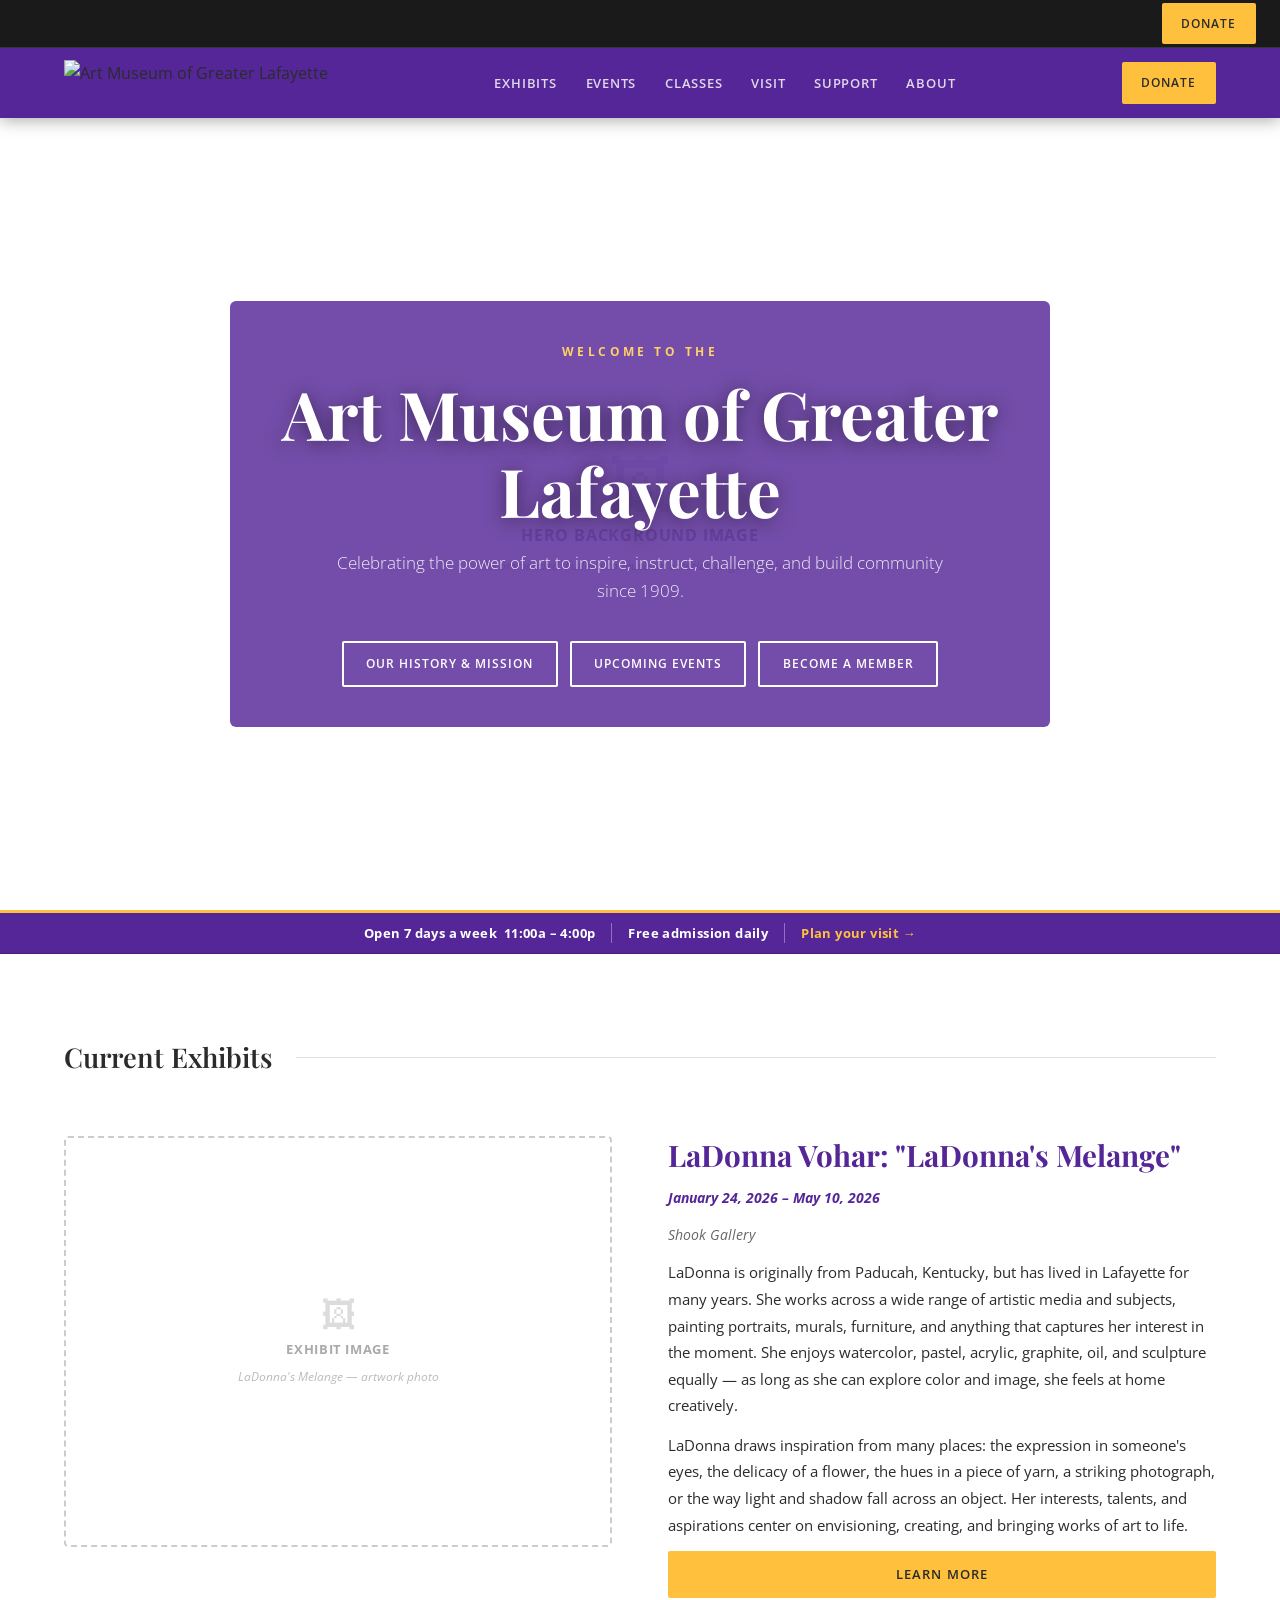
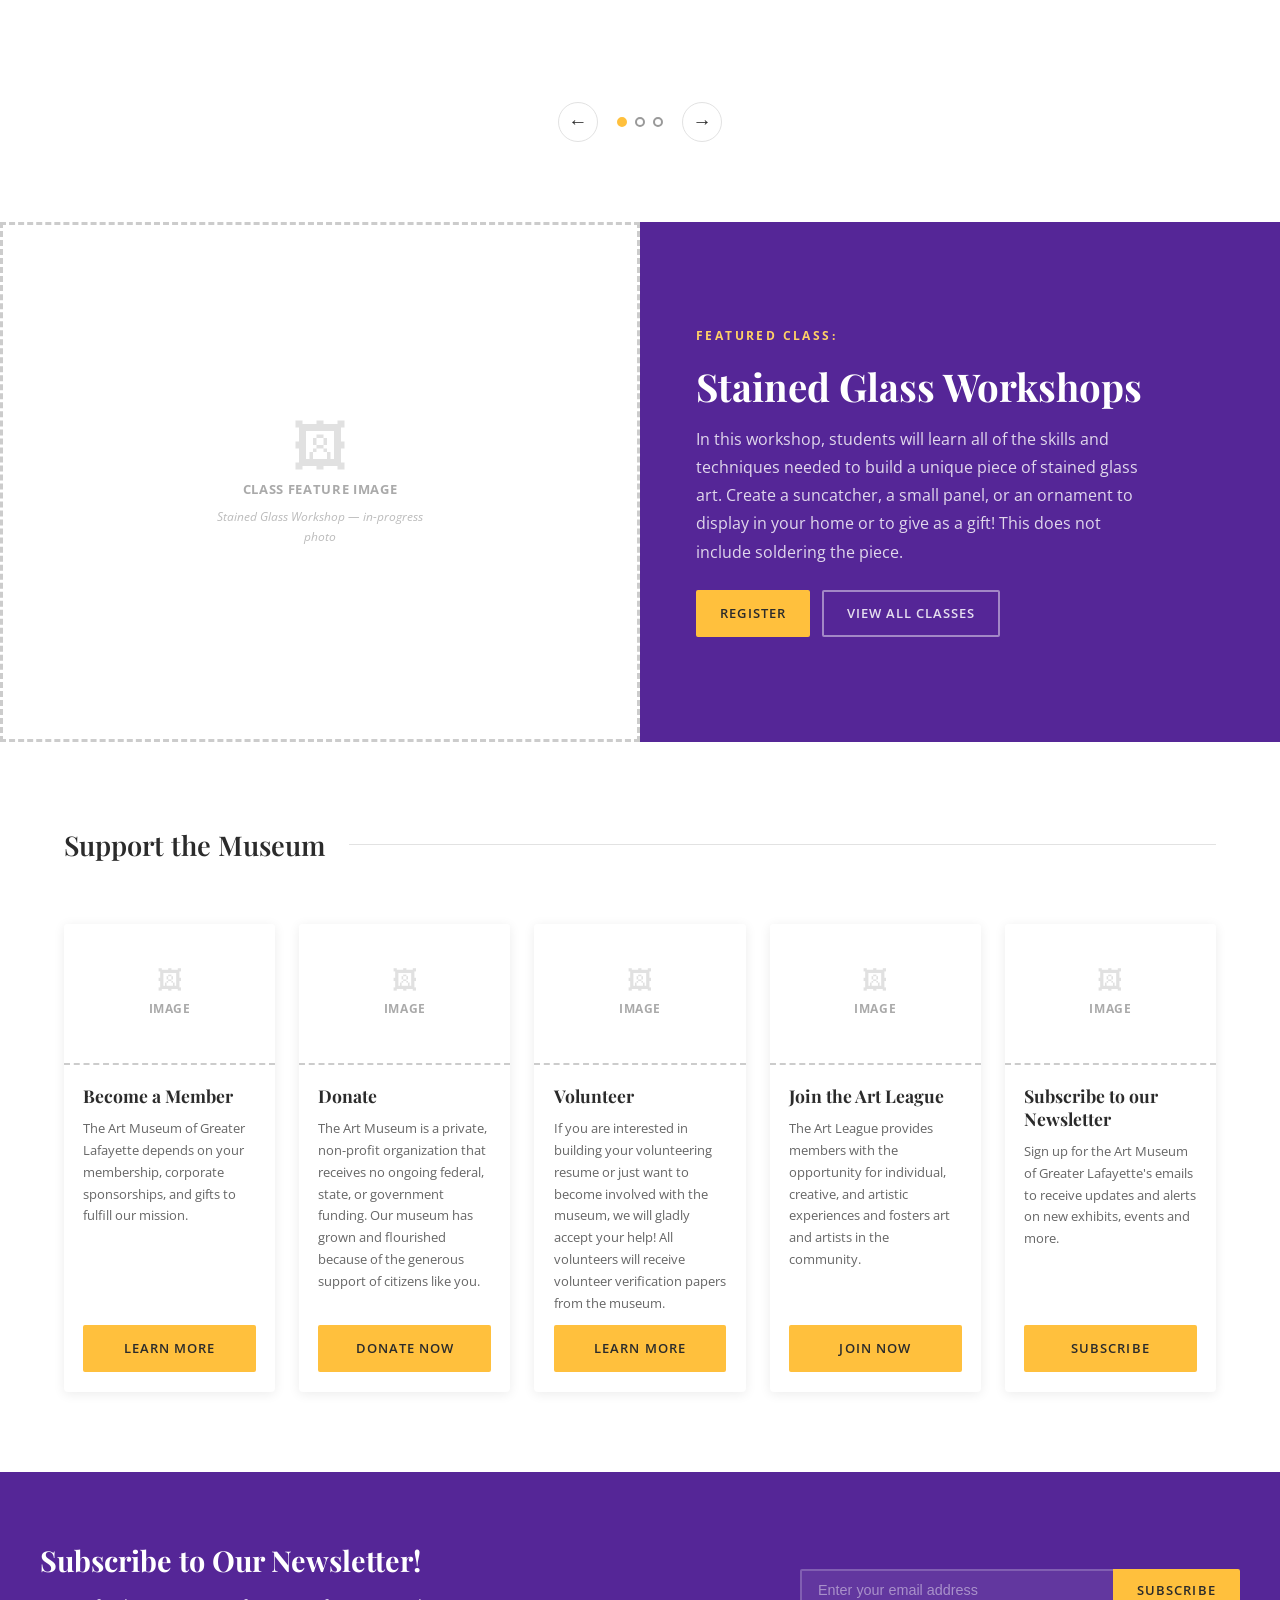
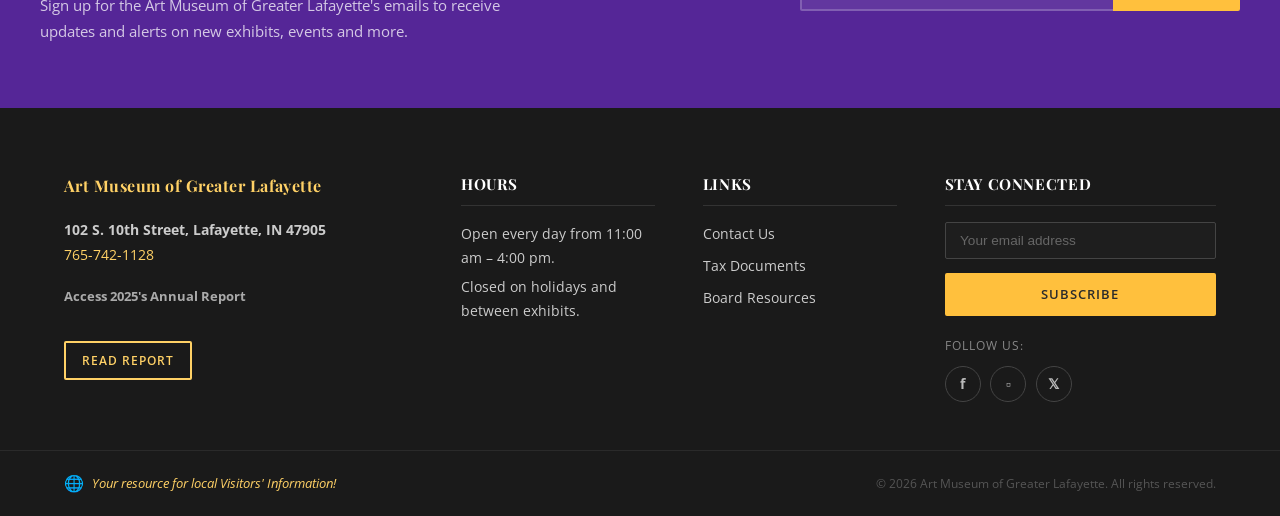
==== commit 165f3da4: "new shit" ====
--- a/index.html
+++ b/index.html
@@ -19,19 +19,17 @@
         <!-- ===================== HEADER / NAV ===================== -->
         <header class="site-header" id="site-header">
             <div class="header-top-bar">
-                <a href="#" class="btn btn-donate-top">Donate</a>
+                <a href="donate.html" class="btn btn-donate-top">Donate</a>
             </div>
 
             <nav class="navbar" role="navigation" aria-label="Main Navigation">
                 <div class="nav-brand">
                     <a href="index.html" class="nav-logo-link">
-                        <!-- LOGO PLACEHOLDER -->
-                        <div class="logo-placeholder">
-                            <span class="logo-initials">AMGL</span>
-                            <span class="logo-full-text"
-                                >Art Museum of Greater Lafayette</span
-                            >
-                        </div>
+                        <img
+                            src="https://images.squarespace-cdn.com/content/v1/63d876b04840d70bfde917a5/1675130650671-SEGVVZCSW664RX75M47V/AML-white_logo_small.png"
+                            alt="Art Museum of Greater Lafayette"
+                            class="nav-logo-img"
+                        />
                     </a>
                 </div>
 
@@ -44,14 +42,19 @@
                             <li><a href="#">Past Exhibits</a></li>
                         </ul>
                     </li>
-                    <li class="nav-item">
-                        <a href="#">Events</a>
+                    <li class="nav-item has-dropdown">
+                        <a href="events.html">Events</a>
+                        <ul class="dropdown-menu">
+                            <li><a href="events.html#upcoming-events">Upcoming Events</a></li>
+                            <li><a href="events.html#calendar">Events Calendar</a></li>
+                            <li><a href="events.html#past-events">Past Events</a></li>
+                        </ul>
                     </li>
                     <li class="nav-item has-dropdown">
-                        <a href="#">Classes</a>
+                        <a href="classes.html">Classes</a>
                         <ul class="dropdown-menu">
-                            <li><a href="#">All Classes</a></li>
-                            <li><a href="#">Register</a></li>
+                            <li><a href="classes.html">All Classes</a></li>
+                            <li><a href="classes.html#register">Register</a></li>
                         </ul>
                     </li>
                     <li class="nav-item has-dropdown">
@@ -67,7 +70,7 @@
                         <a href="#">Support</a>
                         <ul class="dropdown-menu">
                             <li><a href="#">Become a Member</a></li>
-                            <li><a href="#">Donate</a></li>
+                            <li><a href="donate.html">Donate</a></li>
                             <li><a href="#">Volunteer</a></li>
                             <li><a href="#">Art League</a></li>
                         </ul>
@@ -84,7 +87,7 @@
                 </ul>
 
                 <div class="nav-actions">
-                    <a href="#" class="btn btn-donate-nav">Donate</a>
+                    <a href="donate.html" class="btn btn-donate-nav">Donate</a>
                     <button
                         class="hamburger-btn"
                         id="hamburgerBtn"
@@ -109,13 +112,13 @@
             <div class="mobile-menu" id="mobileMenu" aria-hidden="true">
                 <ul class="mobile-nav-list">
                     <li><a href="#">Exhibits</a></li>
-                    <li><a href="#">Events</a></li>
+                    <li><a href="events.html">Events</a></li>
                     <li><a href="#">Classes</a></li>
                     <li><a href="#">Visit</a></li>
                     <li><a href="#">Support</a></li>
                     <li><a href="#">About</a></li>
                     <li>
-                        <a href="#" class="btn btn-donate-mobile">Donate</a>
+                        <a href="donate.html" class="btn btn-donate-mobile">Donate</a>
                     </li>
                 </ul>
             </div>
--- a/css/styles.css
+++ b/css/styles.css
@@ -452,6 +452,16 @@
     line-height: 1.2;
 }
 
+.nav-logo-img {
+    height: 46px;
+    width: auto;
+    display: block;
+    transition: opacity var(--transition-fast);
+}
+.nav-logo-img:hover {
+    opacity: 0.85;
+}
+
 .logo-initials {
     font-family: var(--font-serif);
     font-size: 1.1rem;
